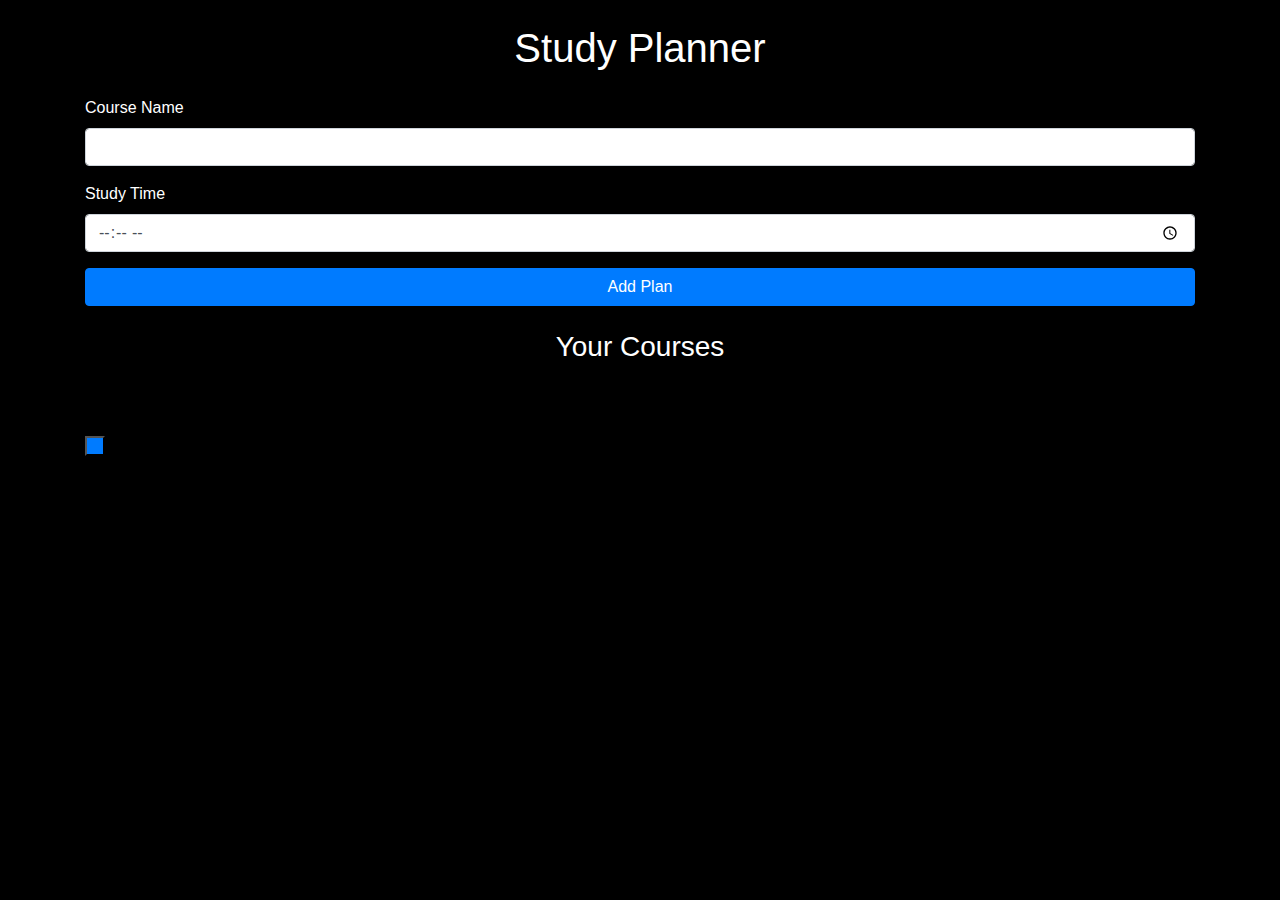
==== add.html @ 62e75945 "Added all the plans buttons and codes" ====
<!DOCTYPE html>
<html lang="en">
<head>
    <meta charset="UTF-8">
    <meta name="viewport" content="width=device-width, initial-scale=1.0">
    <title>Study Planner</title>
    <link href="https://stackpath.bootstrapcdn.com/bootstrap/4.5.2/css/bootstrap.min.css" rel="stylesheet">
    <link rel="stylesheet" href="all.min.css">
    <link rel="stylesheet" href="bootstrap.min.css">
    <style>
        body{
            background-image: url('assets/pic1.jpg');
            background-position: center;
            background-size: cover;
            background-repeat: no-repeat;
            color: white;
            background-color: black;
            background-attachment: fixed;
    }
    </style>
</head>
<body>

    <div class="container">
        <h1 class="text-center my-4">Study Planner</h1>
        <form id="course-form">
            <div class="form-group">
                <label for="course-name">Course Name</label>
                <input type="text" id="course-name" class="form-control" required>
            </div>
            <div class="form-group">
                <label for="study-time">Study Time</label>
                <input type="time" id="study-time" class="form-control" required>
            </div>
            <button type="submit" class="btn btn-primary btn-block mt-3">Add Plan</button>
        </form>
        <h3 class="text-center my-4">Your Courses</h3>
        <ul id="course-list" class="list-group"></ul>
        <button class="bg-primary p-2 text-centerms-5 ms-5 mt-5 mt-5" onclick="home()"><i class="fas fa-house text-light"></i></button>
    </div>

    <script src="script.js"></script>
    <script src="app.js.js"></script>
</body>
</html>
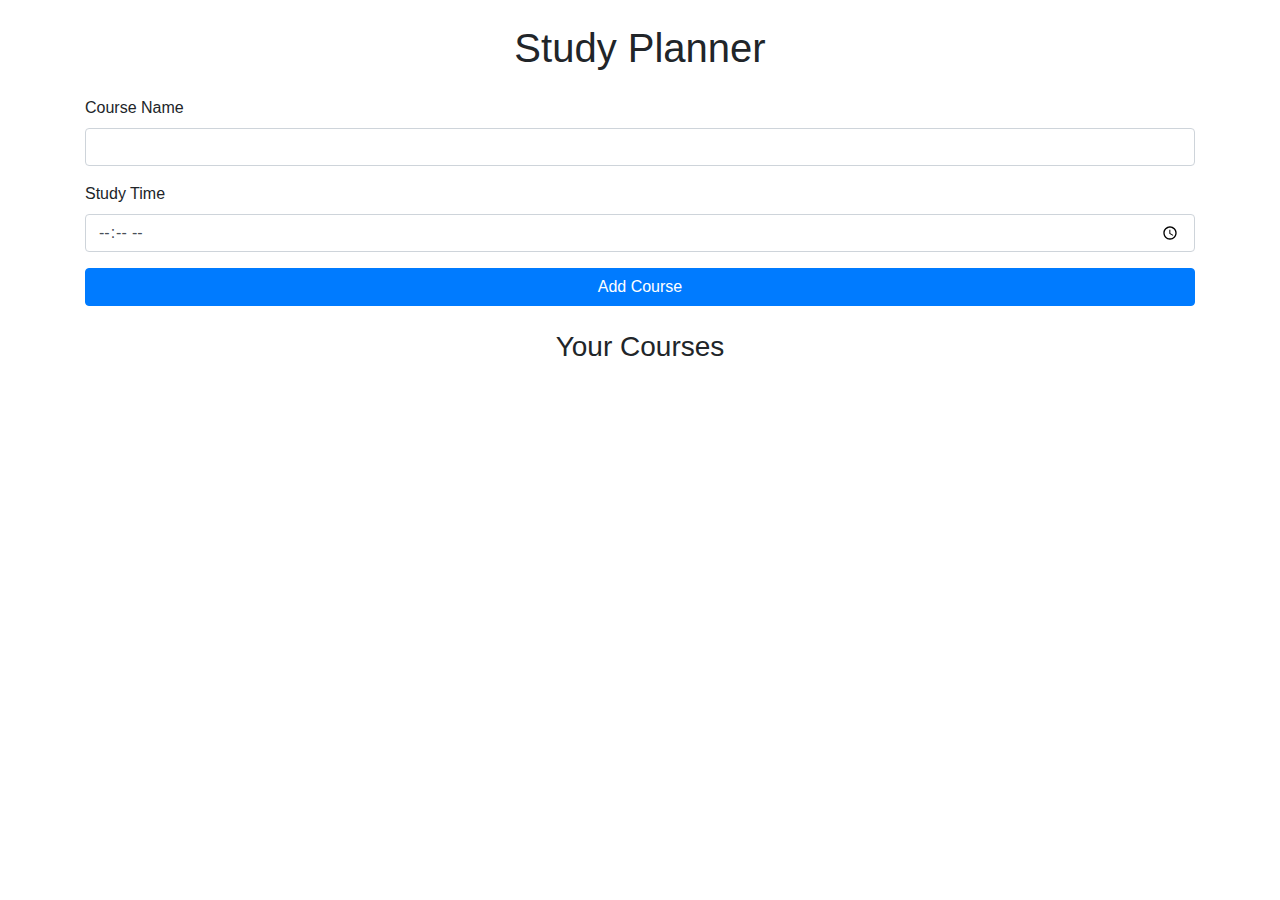
==== commit 2605fc81: "done first page" ====
--- a/add.html
+++ b/add.html
@@ -5,18 +5,8 @@
     <meta name="viewport" content="width=device-width, initial-scale=1.0">
     <title>Study Planner</title>
     <link href="https://stackpath.bootstrapcdn.com/bootstrap/4.5.2/css/bootstrap.min.css" rel="stylesheet">
-    <link rel="stylesheet" href="all.min.css">
-    <link rel="stylesheet" href="bootstrap.min.css">
     <style>
-        body{
-            background-image: url('assets/pic1.jpg');
-            background-position: center;
-            background-size: cover;
-            background-repeat: no-repeat;
-            color: white;
-            background-color: black;
-            background-attachment: fixed;
-    }
+        /* Add custom styles here */
     </style>
 </head>
 <body>
@@ -32,14 +22,12 @@
                 <label for="study-time">Study Time</label>
                 <input type="time" id="study-time" class="form-control" required>
             </div>
-            <button type="submit" class="btn btn-primary btn-block mt-3">Add Plan</button>
+            <button type="submit" class="btn btn-primary btn-block">Add Course</button>
         </form>
         <h3 class="text-center my-4">Your Courses</h3>
         <ul id="course-list" class="list-group"></ul>
-        <button class="bg-primary p-2 text-centerms-5 ms-5 mt-5 mt-5" onclick="home()"><i class="fas fa-house text-light"></i></button>
     </div>
 
     <script src="script.js"></script>
-    <script src="app.js.js"></script>
 </body>
 </html>
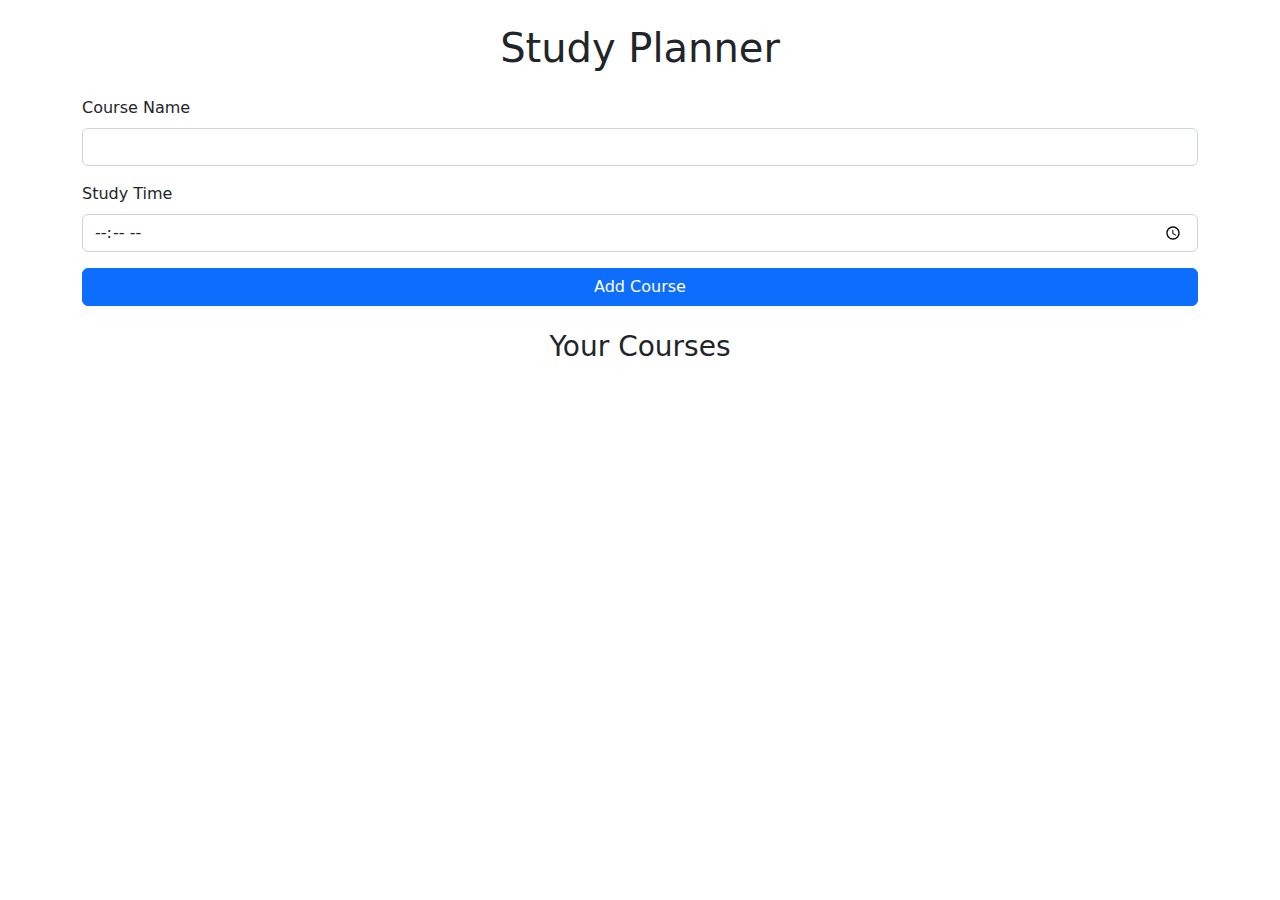
==== commit 39fd3a95: "added the manage page and tested it" ====
--- a/add.html
+++ b/add.html
@@ -5,9 +5,8 @@
     <meta name="viewport" content="width=device-width, initial-scale=1.0">
     <title>Study Planner</title>
     <link href="https://stackpath.bootstrapcdn.com/bootstrap/4.5.2/css/bootstrap.min.css" rel="stylesheet">
-    <style>
-        /* Add custom styles here */
-    </style>
+    <link rel="stylesheet" href="all.min.css">
+    <link rel="stylesheet" href="bootstrap.min.css">
 </head>
 <body>
 
@@ -28,6 +27,7 @@
         <ul id="course-list" class="list-group"></ul>
     </div>
 
-    <script src="script.js"></script>
+    <!-- <script src="script.js"></script> -->
+    <script src="app.js.js"></script>
 </body>
 </html>
--- a/all.min.css
+++ b/all.min.css
@@ -0,0 +1,6 @@
+/*!
+ * Font Awesome Free 6.2.1 by @fontawesome - https://fontawesome.com
+ * License - https://fontawesome.com/license/free (Icons: CC BY 4.0, Fonts: SIL OFL 1.1, Code: MIT License)
+ * Copyright 2022 Fonticons, Inc.
+ */
+.fa{font-family:var(--fa-style-family,"Font Awesome 6 Free");font-weight:var(--fa-style,900)}.fa,.fa-brands,.fa-classic,.fa-regular,.fa-sharp,.fa-solid,.fab,.far,.fas{-moz-osx-font-smoothing:grayscale;-webkit-font-smoothing:antialiased;display:var(--fa-display,inline-block);font-style:normal;font-variant:normal;line-height:1;text-rendering:auto}.fa-classic,.fa-regular,.fa-solid,.far,.fas{font-family:"Font Awesome 6 Free"}.fa-brands,.fab{font-family:"Font Awesome 6 Brands"}.fa-1x{font-size:1em}.fa-2x{font-size:2em}.fa-3x{font-size:3em}.fa-4x{font-size:4em}.fa-5x{font-size:5em}.fa-6x{font-size:6em}.fa-7x{font-size:7em}.fa-8x{font-size:8em}.fa-9x{font-size:9em}.fa-10x{font-size:10em}.fa-2xs{font-size:.625em;line-height:.1em;vertical-align:.225em}.fa-xs{font-size:.75em;line-height:.08333em;vertical-align:.125em}.fa-sm{font-size:.875em;line-height:.07143em;vertical-align:.05357em}.fa-lg{font-size:1.25em;line-height:.05em;vertical-align:-.075em}.fa-xl{font-size:1.5em;line-height:.04167em;vertical-align:-.125em}.fa-2xl{font-size:2em;line-height:.03125em;vertical-align:-.1875em}.fa-fw{text-align:center;width:1.25em}.fa-ul{list-style-type:none;margin-left:var(--fa-li-margin,2.5em);padding-left:0}.fa-ul>li{position:relative}.fa-li{left:calc(var(--fa-li-width, 2em)*-1);position:absolute;text-align:center;width:var(--fa-li-width,2em);line-height:inherit}.fa-border{border-radius:var(--fa-border-radius,.1em);border:var(--fa-border-width,.08em) var(--fa-border-style,solid) var(--fa-border-color,#eee);padding:var(--fa-border-padding,.2em .25em .15em)}.fa-pull-left{float:left;margin-right:var(--fa-pull-margin,.3em)}.fa-pull-right{float:right;margin-left:var(--fa-pull-margin,.3em)}.fa-beat{-webkit-animation-name:fa-beat;animation-name:fa-beat;-webkit-animation-delay:var(--fa-animation-delay,0s);animation-delay:var(--fa-animation-delay,0s);-webkit-animation-direction:var(--fa-animation-direction,normal);animation-direction:var(--fa-animation-direction,normal);-webkit-animation-duration:var(--fa-animation-duration,1s);animation-duration:var(--fa-animation-duration,1s);-webkit-animation-iteration-count:var(--fa-animation-iteration-count,infinite);animation-iteration-count:var(--fa-animation-iteration-count,infinite);-webkit-animation-timing-function:var(--fa-animation-timing,ease-in-out);animation-timing-function:var(--fa-animation-timing,ease-in-out)}.fa-bounce{-webkit-animation-name:fa-bounce;animation-name:fa-bounce;-webkit-animation-delay:var(--fa-animation-delay,0s);animation-delay:var(--fa-animation-delay,0s);-webkit-animation-direction:var(--fa-animation-direction,normal);animation-direction:var(--fa-animation-direction,normal);-webkit-animation-duration:var(--fa-animation-duration,1s);animation-duration:var(--fa-animation-duration,1s);-webkit-animation-iteration-count:var(--fa-animation-iteration-count,infinite);animation-iteration-count:var(--fa-animation-iteration-count,infinite);-webkit-animation-timing-function:var(--fa-animation-timing,cubic-bezier(.28,.84,.42,1));animation-timing-function:var(--fa-animation-timing,cubic-bezier(.28,.84,.42,1))}.fa-fade{-webkit-animation-name:fa-fade;animation-name:fa-fade;-webkit-animation-iteration-count:var(--fa-animation-iteration-count,infinite);animation-iteration-count:var(--fa-animation-iteration-count,infinite);-webkit-animation-timing-function:var(--fa-animation-timing,cubic-bezier(.4,0,.6,1));animation-timing-function:var(--fa-animation-timing,cubic-bezier(.4,0,.6,1))}.fa-beat-fade,.fa-fade{-webkit-animation-delay:var(--fa-animation-delay,0s);animation-delay:var(--fa-animation-delay,0s);-webkit-animation-direction:var(--fa-animation-direction,normal);animation-direction:var(--fa-animation-direction,normal);-webkit-animation-duration:var(--fa-animation-duration,1s);animation-duration:var(--fa-animation-duration,1s)}.fa-beat-fade{-webkit-animation-name:fa-beat-fade;animation-name:fa-beat-fade;-webkit-animation-iteration-count:var(--fa-animation-iteration-count,infinite);animation-iteration-count:var(--fa-animation-iteration-count,infinite);-webkit-animation-timing-function:var(--fa-animation-timing,cubic-bezier(.4,0,.6,1));animation-timing-function:var(--fa-animation-timing,cubic-bezier(.4,0,.6,1))}.fa-flip{-webkit-animation-name:fa-flip;animation-name:fa-flip;-webkit-animation-delay:var(--fa-animation-delay,0s);animation-delay:var(--fa-animation-delay,0s);-webkit-animation-direction:var(--fa-animation-direction,normal);animation-direction:var(--fa-animation-direction,normal);-webkit-animation-duration:var(--fa-animation-duration,1s);animation-duration:var(--fa-animation-duration,1s);-webkit-animation-iteration-count:var(--fa-animation-iteration-count,infinite);animation-iteration-count:var(--fa-animation-iteration-count,infinite);-webkit-animation-timing-function:var(--fa-animation-timing,ease-in-out);animation-timing-function:var(--fa-animation-timing,ease-in-out)}.fa-shake{-webkit-animation-name:fa-shake;animation-name:fa-shake;-webkit-animation-duration:var(--fa-animation-duration,1s);animation-duration:var(--fa-animation-duration,1s);-webkit-animation-iteration-count:var(--fa-animation-iteration-count,infinite);animation-iteration-count:var(--fa-animation-iteration-count,infinite);-webkit-animation-timing-function:var(--fa-animation-timing,linear);animation-timing-function:var(--fa-animation-timing,linear)}.fa-shake,.fa-spin{-webkit-animation-delay:var(--fa-animation-delay,0s);animation-delay:var(--fa-animation-delay,0s);-webkit-animation-direction:var(--fa-animation-direction,normal);animation-direction:var(--fa-animation-direction,normal)}.fa-spin{-webkit-animation-name:fa-spin;animation-name:fa-spin;-webkit-animation-duration:var(--fa-animation-duration,2s);animation-duration:var(--fa-animation-duration,2s);-webkit-animation-iteration-count:var(--fa-animation-iteration-count,infinite);animation-iteration-count:var(--fa-animation-iteration-count,infinite);-webkit-animation-timing-function:var(--fa-animation-timing,linear);animation-timing-function:var(--fa-animation-timing,linear)}.fa-spin-reverse{--fa-animation-direction:reverse}.fa-pulse,.fa-spin-pulse{-webkit-animation-name:fa-spin;animation-name:fa-spin;-webkit-animation-direction:var(--fa-animation-direction,normal);animation-direction:var(--fa-animation-direction,normal);-webkit-animation-duration:var(--fa-animation-duration,1s);animation-duration:var(--fa-animation-duration,1s);-webkit-animation-iteration-count:var(--fa-animation-iteration-count,infinite);animation-iteration-count:var(--fa-animation-iteration-count,infinite);-webkit-animation-timing-function:var(--fa-animation-timing,steps(8));animation-timing-function:var(--fa-animation-timing,steps(8))}@media (prefers-reduced-motion:reduce){.fa-beat,.fa-beat-fade,.fa-bounce,.fa-fade,.fa-flip,.fa-pulse,.fa-shake,.fa-spin,.fa-spin-pulse{-webkit-animation-delay:-1ms;animation-delay:-1ms;-webkit-animation-duration:1ms;animation-duration:1ms;-webkit-animation-iteration-count:1;animation-iteration-count:1;transition-delay:0s;transition-duration:0s}}@-webkit-keyframes fa-beat{0%,90%{-webkit-transform:scale(1);transform:scale(1)}45%{-webkit-transform:scale(var(--fa-beat-scale,1.25));transform:scale(var(--fa-beat-scale,1.25))}}@keyframes fa-beat{0%,90%{-webkit-transform:scale(1);transform:scale(1)}45%{-webkit-transform:scale(var(--fa-beat-scale,1.25));transform:scale(var(--fa-beat-scale,1.25))}}@-webkit-keyframes fa-bounce{0%{-webkit-transform:scale(1) translateY(0);transform:scale(1) translateY(0)}10%{-webkit-transform:scale(var(--fa-bounce-start-scale-x,1.1),var(--fa-bounce-start-scale-y,.9)) translateY(0);transform:scale(var(--fa-bounce-start-scale-x,1.1),var(--fa-bounce-start-scale-y,.9)) translateY(0)}30%{-webkit-transform:scale(var(--fa-bounce-jump-scale-x,.9),var(--fa-bounce-jump-scale-y,1.1)) translateY(var(--fa-bounce-height,-.5em));transform:scale(var(--fa-bounce-jump-scale-x,.9),var(--fa-bounce-jump-scale-y,1.1)) translateY(var(--fa-bounce-height,-.5em))}50%{-webkit-transform:scale(var(--fa-bounce-land-scale-x,1.05),var(--fa-bounce-land-scale-y,.95)) translateY(0);transform:scale(var(--fa-bounce-land-scale-x,1.05),var(--fa-bounce-land-scale-y,.95)) translateY(0)}57%{-webkit-transform:scale(1) translateY(var(--fa-bounce-rebound,-.125em));transform:scale(1) translateY(var(--fa-bounce-rebound,-.125em))}64%{-webkit-transform:scale(1) translateY(0);transform:scale(1) translateY(0)}to{-webkit-transform:scale(1) translateY(0);transform:scale(1) translateY(0)}}@keyframes fa-bounce{0%{-webkit-transform:scale(1) translateY(0);transform:scale(1) translateY(0)}10%{-webkit-transform:scale(var(--fa-bounce-start-scale-x,1.1),var(--fa-bounce-start-scale-y,.9)) translateY(0);transform:scale(var(--fa-bounce-start-scale-x,1.1),var(--fa-bounce-start-scale-y,.9)) translateY(0)}30%{-webkit-transform:scale(var(--fa-bounce-jump-scale-x,.9),var(--fa-bounce-jump-scale-y,1.1)) translateY(var(--fa-bounce-height,-.5em));transform:scale(var(--fa-bounce-jump-scale-x,.9),var(--fa-bounce-jump-scale-y,1.1)) translateY(var(--fa-bounce-height,-.5em))}50%{-webkit-transform:scale(var(--fa-bounce-land-scale-x,1.05),var(--fa-bounce-land-scale-y,.95)) translateY(0);transform:scale(var(--fa-bounce-land-scale-x,1.05),var(--fa-bounce-land-scale-y,.95)) translateY(0)}57%{-webkit-transform:scale(1) translateY(var(--fa-bounce-rebound,-.125em));transform:scale(1) translateY(var(--fa-bounce-rebound,-.125em))}64%{-webkit-transform:scale(1) translateY(0);transform:scale(1) translateY(0)}to{-webkit-transform:scale(1) translateY(0);transform:scale(1) translateY(0)}}@-webkit-keyframes fa-fade{50%{opacity:var(--fa-fade-opacity,.4)}}@keyframes fa-fade{50%{opacity:var(--fa-fade-opacity,.4)}}@-webkit-keyframes fa-beat-fade{0%,to{opacity:var(--fa-beat-fade-opacity,.4);-webkit-transform:scale(1);transform:scale(1)}50%{opacity:1;-webkit-transform:scale(var(--fa-beat-fade-scale,1.125));transform:scale(var(--fa-beat-fade-scale,1.125))}}@keyframes fa-beat-fade{0%,to{opacity:var(--fa-beat-fade-opacity,.4);-webkit-transform:scale(1);transform:scale(1)}50%{opacity:1;-webkit-transform:scale(var(--fa-beat-fade-scale,1.125));transform:scale(var(--fa-beat-fade-scale,1.125))}}@-webkit-keyframes fa-flip{50%{-webkit-transform:rotate3d(var(--fa-flip-x,0),var(--fa-flip-y,1),var(--fa-flip-z,0),var(--fa-flip-angle,-180deg));transform:rotate3d(var(--fa-flip-x,0),var(--fa-flip-y,1),var(--fa-flip-z,0),var(--fa-flip-angle,-180deg))}}@keyframes fa-flip{50%{-webkit-transform:rotate3d(var(--fa-flip-x,0),var(--fa-flip-y,1),var(--fa-flip-z,0),var(--fa-flip-angle,-180deg));transform:rotate3d(var(--fa-flip-x,0),var(--fa-flip-y,1),var(--fa-flip-z,0),var(--fa-flip-angle,-180deg))}}@-webkit-keyframes fa-shake{0%{-webkit-transform:rotate(-15deg);transform:rotate(-15deg)}4%{-webkit-transform:rotate(15deg);transform:rotate(15deg)}8%,24%{-webkit-transform:rotate(-18deg);transform:rotate(-18deg)}12%,28%{-webkit-transform:rotate(18deg);transform:rotate(18deg)}16%{-webkit-transform:rotate(-22deg);transform:rotate(-22deg)}20%{-webkit-transform:rotate(22deg);transform:rotate(22deg)}32%{-webkit-transform:rotate(-12deg);transform:rotate(-12deg)}36%{-webkit-transform:rotate(12deg);transform:rotate(12deg)}40%,to{-webkit-transform:rotate(0deg);transform:rotate(0deg)}}@keyframes fa-shake{0%{-webkit-transform:rotate(-15deg);transform:rotate(-15deg)}4%{-webkit-transform:rotate(15deg);transform:rotate(15deg)}8%,24%{-webkit-transform:rotate(-18deg);transform:rotate(-18deg)}12%,28%{-webkit-transform:rotate(18deg);transform:rotate(18deg)}16%{-webkit-transform:rotate(-22deg);transform:rotate(-22deg)}20%{-webkit-transform:rotate(22deg);transform:rotate(22deg)}32%{-webkit-transform:rotate(-12deg);transform:rotate(-12deg)}36%{-webkit-transform:rotate(12deg);transform:rotate(12deg)}40%,to{-webkit-transform:rotate(0deg);transform:rotate(0deg)}}@-webkit-keyframes fa-spin{0%{-webkit-transform:rotate(0deg);transform:rotate(0deg)}to{-webkit-transform:rotate(1turn);transform:rotate(1turn)}}@keyframes fa-spin{0%{-webkit-transform:rotate(0deg);transform:rotate(0deg)}to{-webkit-transform:rotate(1turn);transform:rotate(1turn)}}.fa-rotate-90{-webkit-transform:rotate(90deg);transform:rotate(90deg)}.fa-rotate-180{-webkit-transform:rotate(180deg);transform:rotate(180deg)}.fa-rotate-270{-webkit-transform:rotate(270deg);transform:rotate(270deg)}.fa-flip-horizontal{-webkit-transform:scaleX(-1);transform:scaleX(-1)}.fa-flip-vertical{-webkit-transform:scaleY(-1);transform:scaleY(-1)}.fa-flip-both,.fa-flip-horizontal.fa-flip-vertical{-webkit-transform:scale(-1);transform:scale(-1)}.fa-rotate-by{-webkit-transform:rotate(var(--fa-rotate-angle,none));transform:rotate(var(--fa-rotate-angle,none))}.fa-stack{display:inline-block;height:2em;line-height:2em;position:relative;vertical-align:middle;width:2.5em}.fa-stack-1x,.fa-stack-2x{left:0;position:absolute;text-align:center;width:100%;z-index:var(--fa-stack-z-index,auto)}.fa-stack-1x{line-height:inherit}.fa-stack-2x{font-size:2em}.fa-inverse{color:var(--fa-inverse,#fff)}.fa-0:before{content:"\30"}.fa-1:before{content:"\31"}.fa-2:before{content:"\32"}.fa-3:before{content:"\33"}.fa-4:before{content:"\34"}.fa-5:before{content:"\35"}.fa-6:before{content:"\36"}.fa-7:before{content:"\37"}.fa-8:before{content:"\38"}.fa-9:before{content:"\39"}.fa-fill-drip:before{content:"\f576"}.fa-arrows-to-circle:before{content:"\e4bd"}.fa-chevron-circle-right:before,.fa-circle-chevron-right:before{content:"\f138"}.fa-at:before{content:"\40"}.fa-trash-alt:before,.fa-trash-can:before{content:"\f2ed"}.fa-text-height:before{content:"\f034"}.fa-user-times:before,.fa-user-xmark:before{content:"\f235"}.fa-stethoscope:before{content:"\f0f1"}.fa-comment-alt:before,.fa-message:before{content:"\f27a"}.fa-info:before{content:"\f129"}.fa-compress-alt:before,.fa-down-left-and-up-right-to-center:before{content:"\f422"}.fa-explosion:before{content:"\e4e9"}.fa-file-alt:before,.fa-file-lines:before,.fa-file-text:before{content:"\f15c"}.fa-wave-square:before{content:"\f83e"}.fa-ring:before{content:"\f70b"}.fa-building-un:before{content:"\e4d9"}.fa-dice-three:before{content:"\f527"}.fa-calendar-alt:before,.fa-calendar-days:before{content:"\f073"}.fa-anchor-circle-check:before{content:"\e4aa"}.fa-building-circle-arrow-right:before{content:"\e4d1"}.fa-volleyball-ball:before,.fa-volleyball:before{content:"\f45f"}.fa-arrows-up-to-line:before{content:"\e4c2"}.fa-sort-desc:before,.fa-sort-down:before{content:"\f0dd"}.fa-circle-minus:before,.fa-minus-circle:before{content:"\f056"}.fa-door-open:before{content:"\f52b"}.fa-right-from-bracket:before,.fa-sign-out-alt:before{content:"\f2f5"}.fa-atom:before{content:"\f5d2"}.fa-soap:before{content:"\e06e"}.fa-heart-music-camera-bolt:before,.fa-icons:before{content:"\f86d"}.fa-microphone-alt-slash:before,.fa-microphone-lines-slash:before{content:"\f539"}.fa-bridge-circle-check:before{content:"\e4c9"}.fa-pump-medical:before{content:"\e06a"}.fa-fingerprint:before{content:"\f577"}.fa-hand-point-right:before{content:"\f0a4"}.fa-magnifying-glass-location:before,.fa-search-location:before{content:"\f689"}.fa-forward-step:before,.fa-step-forward:before{content:"\f051"}.fa-face-smile-beam:before,.fa-smile-beam:before{content:"\f5b8"}.fa-flag-checkered:before{content:"\f11e"}.fa-football-ball:before,.fa-football:before{content:"\f44e"}.fa-school-circle-exclamation:before{content:"\e56c"}.fa-crop:before{content:"\f125"}.fa-angle-double-down:before,.fa-angles-down:before{content:"\f103"}.fa-users-rectangle:before{content:"\e594"}.fa-people-roof:before{content:"\e537"}.fa-people-line:before{content:"\e534"}.fa-beer-mug-empty:before,.fa-beer:before{content:"\f0fc"}.fa-diagram-predecessor:before{content:"\e477"}.fa-arrow-up-long:before,.fa-long-arrow-up:before{content:"\f176"}.fa-burn:before,.fa-fire-flame-simple:before{content:"\f46a"}.fa-male:before,.fa-person:before{content:"\f183"}.fa-laptop:before{content:"\f109"}.fa-file-csv:before{content:"\f6dd"}.fa-menorah:before{content:"\f676"}.fa-truck-plane:before{content:"\e58f"}.fa-record-vinyl:before{content:"\f8d9"}.fa-face-grin-stars:before,.fa-grin-stars:before{content:"\f587"}.fa-bong:before{content:"\f55c"}.fa-pastafarianism:before,.fa-spaghetti-monster-flying:before{content:"\f67b"}.fa-arrow-down-up-across-line:before{content:"\e4af"}.fa-spoon:before,.fa-utensil-spoon:before{content:"\f2e5"}.fa-jar-wheat:before{content:"\e517"}.fa-envelopes-bulk:before,.fa-mail-bulk:before{content:"\f674"}.fa-file-circle-exclamation:before{content:"\e4eb"}.fa-circle-h:before,.fa-hospital-symbol:before{content:"\f47e"}.fa-pager:before{content:"\f815"}.fa-address-book:before,.fa-contact-book:before{content:"\f2b9"}.fa-strikethrough:before{content:"\f0cc"}.fa-k:before{content:"\4b"}.fa-landmark-flag:before{content:"\e51c"}.fa-pencil-alt:before,.fa-pencil:before{content:"\f303"}.fa-backward:before{content:"\f04a"}.fa-caret-right:before{content:"\f0da"}.fa-comments:before{content:"\f086"}.fa-file-clipboard:before,.fa-paste:before{content:"\f0ea"}.fa-code-pull-request:before{content:"\e13c"}.fa-clipboard-list:before{content:"\f46d"}.fa-truck-loading:before,.fa-truck-ramp-box:before{content:"\f4de"}.fa-user-check:before{content:"\f4fc"}.fa-vial-virus:before{content:"\e597"}.fa-sheet-plastic:before{content:"\e571"}.fa-blog:before{content:"\f781"}.fa-user-ninja:before{content:"\f504"}.fa-person-arrow-up-from-line:before{content:"\e539"}.fa-scroll-torah:before,.fa-torah:before{content:"\f6a0"}.fa-broom-ball:before,.fa-quidditch-broom-ball:before,.fa-quidditch:before{content:"\f458"}.fa-toggle-off:before{content:"\f204"}.fa-archive:before,.fa-box-archive:before{content:"\f187"}.fa-person-drowning:before{content:"\e545"}.fa-arrow-down-9-1:before,.fa-sort-numeric-desc:before,.fa-sort-numeric-down-alt:before{content:"\f886"}.fa-face-grin-tongue-squint:before,.fa-grin-tongue-squint:before{content:"\f58a"}.fa-spray-can:before{content:"\f5bd"}.fa-truck-monster:before{content:"\f63b"}.fa-w:before{content:"\57"}.fa-earth-africa:before,.fa-globe-africa:before{content:"\f57c"}.fa-rainbow:before{content:"\f75b"}.fa-circle-notch:before{content:"\f1ce"}.fa-tablet-alt:before,.fa-tablet-screen-button:before{content:"\f3fa"}.fa-paw:before{content:"\f1b0"}.fa-cloud:before{content:"\f0c2"}.fa-trowel-bricks:before{content:"\e58a"}.fa-face-flushed:before,.fa-flushed:before{content:"\f579"}.fa-hospital-user:before{content:"\f80d"}.fa-tent-arrow-left-right:before{content:"\e57f"}.fa-gavel:before,.fa-legal:before{content:"\f0e3"}.fa-binoculars:before{content:"\f1e5"}.fa-microphone-slash:before{content:"\f131"}.fa-box-tissue:before{content:"\e05b"}.fa-motorcycle:before{content:"\f21c"}.fa-bell-concierge:before,.fa-concierge-bell:before{content:"\f562"}.fa-pen-ruler:before,.fa-pencil-ruler:before{content:"\f5ae"}.fa-people-arrows-left-right:before,.fa-people-arrows:before{content:"\e068"}.fa-mars-and-venus-burst:before{content:"\e523"}.fa-caret-square-right:before,.fa-square-caret-right:before{content:"\f152"}.fa-cut:before,.fa-scissors:before{content:"\f0c4"}.fa-sun-plant-wilt:before{content:"\e57a"}.fa-toilets-portable:before{content:"\e584"}.fa-hockey-puck:before{content:"\f453"}.fa-table:before{content:"\f0ce"}.fa-magnifying-glass-arrow-right:before{content:"\e521"}.fa-digital-tachograph:before,.fa-tachograph-digital:before{content:"\f566"}.fa-users-slash:before{content:"\e073"}.fa-clover:before{content:"\e139"}.fa-mail-reply:before,.fa-reply:before{content:"\f3e5"}.fa-star-and-crescent:before{content:"\f699"}.fa-house-fire:before{content:"\e50c"}.fa-minus-square:before,.fa-square-minus:before{content:"\f146"}.fa-helicopter:before{content:"\f533"}.fa-compass:before{content:"\f14e"}.fa-caret-square-down:before,.fa-square-caret-down:before{content:"\f150"}.fa-file-circle-question:before{content:"\e4ef"}.fa-laptop-code:before{content:"\f5fc"}.fa-swatchbook:before{content:"\f5c3"}.fa-prescription-bottle:before{content:"\f485"}.fa-bars:before,.fa-navicon:before{content:"\f0c9"}.fa-people-group:before{content:"\e533"}.fa-hourglass-3:before,.fa-hourglass-end:before{content:"\f253"}.fa-heart-broken:before,.fa-heart-crack:before{content:"\f7a9"}.fa-external-link-square-alt:before,.fa-square-up-right:before{content:"\f360"}.fa-face-kiss-beam:before,.fa-kiss-beam:before{content:"\f597"}.fa-film:before{content:"\f008"}.fa-ruler-horizontal:before{content:"\f547"}.fa-people-robbery:before{content:"\e536"}.fa-lightbulb:before{content:"\f0eb"}.fa-caret-left:before{content:"\f0d9"}.fa-circle-exclamation:before,.fa-exclamation-circle:before{content:"\f06a"}.fa-school-circle-xmark:before{content:"\e56d"}.fa-arrow-right-from-bracket:before,.fa-sign-out:before{content:"\f08b"}.fa-chevron-circle-down:before,.fa-circle-chevron-down:before{content:"\f13a"}.fa-unlock-alt:before,.fa-unlock-keyhole:before{content:"\f13e"}.fa-cloud-showers-heavy:before{content:"\f740"}.fa-headphones-alt:before,.fa-headphones-simple:before{content:"\f58f"}.fa-sitemap:before{content:"\f0e8"}.fa-circle-dollar-to-slot:before,.fa-donate:before{content:"\f4b9"}.fa-memory:before{content:"\f538"}.fa-road-spikes:before{content:"\e568"}.fa-fire-burner:before{content:"\e4f1"}.fa-flag:before{content:"\f024"}.fa-hanukiah:before{content:"\f6e6"}.fa-feather:before{content:"\f52d"}.fa-volume-down:before,.fa-volume-low:before{content:"\f027"}.fa-comment-slash:before{content:"\f4b3"}.fa-cloud-sun-rain:before{content:"\f743"}.fa-compress:before{content:"\f066"}.fa-wheat-alt:before,.fa-wheat-awn:before{content:"\e2cd"}.fa-ankh:before{content:"\f644"}.fa-hands-holding-child:before{content:"\e4fa"}.fa-asterisk:before{content:"\2a"}.fa-check-square:before,.fa-square-check:before{content:"\f14a"}.fa-peseta-sign:before{content:"\e221"}.fa-header:before,.fa-heading:before{content:"\f1dc"}.fa-ghost:before{content:"\f6e2"}.fa-list-squares:before,.fa-list:before{content:"\f03a"}.fa-phone-square-alt:before,.fa-square-phone-flip:before{content:"\f87b"}.fa-cart-plus:before{content:"\f217"}.fa-gamepad:before{content:"\f11b"}.fa-circle-dot:before,.fa-dot-circle:before{content:"\f192"}.fa-dizzy:before,.fa-face-dizzy:before{content:"\f567"}.fa-egg:before{content:"\f7fb"}.fa-house-medical-circle-xmark:before{content:"\e513"}.fa-campground:before{content:"\f6bb"}.fa-folder-plus:before{content:"\f65e"}.fa-futbol-ball:before,.fa-futbol:before,.fa-soccer-ball:before{content:"\f1e3"}.fa-paint-brush:before,.fa-paintbrush:before{content:"\f1fc"}.fa-lock:before{content:"\f023"}.fa-gas-pump:before{content:"\f52f"}.fa-hot-tub-person:before,.fa-hot-tub:before{content:"\f593"}.fa-map-location:before,.fa-map-marked:before{content:"\f59f"}.fa-house-flood-water:before{content:"\e50e"}.fa-tree:before{content:"\f1bb"}.fa-bridge-lock:before{content:"\e4cc"}.fa-sack-dollar:before{content:"\f81d"}.fa-edit:before,.fa-pen-to-square:before{content:"\f044"}.fa-car-side:before{content:"\f5e4"}.fa-share-alt:before,.fa-share-nodes:before{content:"\f1e0"}.fa-heart-circle-minus:before{content:"\e4ff"}.fa-hourglass-2:before,.fa-hourglass-half:before{content:"\f252"}.fa-microscope:before{content:"\f610"}.fa-sink:before{content:"\e06d"}.fa-bag-shopping:before,.fa-shopping-bag:before{content:"\f290"}.fa-arrow-down-z-a:before,.fa-sort-alpha-desc:before,.fa-sort-alpha-down-alt:before{content:"\f881"}.fa-mitten:before{content:"\f7b5"}.fa-person-rays:before{content:"\e54d"}.fa-users:before{content:"\f0c0"}.fa-eye-slash:before{content:"\f070"}.fa-flask-vial:before{content:"\e4f3"}.fa-hand-paper:before,.fa-hand:before{content:"\f256"}.fa-om:before{content:"\f679"}.fa-worm:before{content:"\e599"}.fa-house-circle-xmark:before{content:"\e50b"}.fa-plug:before{content:"\f1e6"}.fa-chevron-up:before{content:"\f077"}.fa-hand-spock:before{content:"\f259"}.fa-stopwatch:before{content:"\f2f2"}.fa-face-kiss:before,.fa-kiss:before{content:"\f596"}.fa-bridge-circle-xmark:before{content:"\e4cb"}.fa-face-grin-tongue:before,.fa-grin-tongue:before{content:"\f589"}.fa-chess-bishop:before{content:"\f43a"}.fa-face-grin-wink:before,.fa-grin-wink:before{content:"\f58c"}.fa-deaf:before,.fa-deafness:before,.fa-ear-deaf:before,.fa-hard-of-hearing:before{content:"\f2a4"}.fa-road-circle-check:before{content:"\e564"}.fa-dice-five:before{content:"\f523"}.fa-rss-square:before,.fa-square-rss:before{content:"\f143"}.fa-land-mine-on:before{content:"\e51b"}.fa-i-cursor:before{content:"\f246"}.fa-stamp:before{content:"\f5bf"}.fa-stairs:before{content:"\e289"}.fa-i:before{content:"\49"}.fa-hryvnia-sign:before,.fa-hryvnia:before{content:"\f6f2"}.fa-pills:before{content:"\f484"}.fa-face-grin-wide:before,.fa-grin-alt:before{content:"\f581"}.fa-tooth:before{content:"\f5c9"}.fa-v:before{content:"\56"}.fa-bangladeshi-taka-sign:before{content:"\e2e6"}.fa-bicycle:before{content:"\f206"}.fa-rod-asclepius:before,.fa-rod-snake:before,.fa-staff-aesculapius:before,.fa-staff-snake:before{content:"\e579"}.fa-head-side-cough-slash:before{content:"\e062"}.fa-ambulance:before,.fa-truck-medical:before{content:"\f0f9"}.fa-wheat-awn-circle-exclamation:before{content:"\e598"}.fa-snowman:before{content:"\f7d0"}.fa-mortar-pestle:before{content:"\f5a7"}.fa-road-barrier:before{content:"\e562"}.fa-school:before{content:"\f549"}.fa-igloo:before{content:"\f7ae"}.fa-joint:before{content:"\f595"}.fa-angle-right:before{content:"\f105"}.fa-horse:before{content:"\f6f0"}.fa-q:before{content:"\51"}.fa-g:before{content:"\47"}.fa-notes-medical:before{content:"\f481"}.fa-temperature-2:before,.fa-temperature-half:before,.fa-thermometer-2:before,.fa-thermometer-half:before{content:"\f2c9"}.fa-dong-sign:before{content:"\e169"}.fa-capsules:before{content:"\f46b"}.fa-poo-bolt:before,.fa-poo-storm:before{content:"\f75a"}.fa-face-frown-open:before,.fa-frown-open:before{content:"\f57a"}.fa-hand-point-up:before{content:"\f0a6"}.fa-money-bill:before{content:"\f0d6"}.fa-bookmark:before{content:"\f02e"}.fa-align-justify:before{content:"\f039"}.fa-umbrella-beach:before{content:"\f5ca"}.fa-helmet-un:before{content:"\e503"}.fa-bullseye:before{content:"\f140"}.fa-bacon:before{content:"\f7e5"}.fa-hand-point-down:before{content:"\f0a7"}.fa-arrow-up-from-bracket:before{content:"\e09a"}.fa-folder-blank:before,.fa-folder:before{content:"\f07b"}.fa-file-medical-alt:before,.fa-file-waveform:before{content:"\f478"}.fa-radiation:before{content:"\f7b9"}.fa-chart-simple:before{content:"\e473"}.fa-mars-stroke:before{content:"\f229"}.fa-vial:before{content:"\f492"}.fa-dashboard:before,.fa-gauge-med:before,.fa-gauge:before,.fa-tachometer-alt-average:before{content:"\f624"}.fa-magic-wand-sparkles:before,.fa-wand-magic-sparkles:before{content:"\e2ca"}.fa-e:before{content:"\45"}.fa-pen-alt:before,.fa-pen-clip:before{content:"\f305"}.fa-bridge-circle-exclamation:before{content:"\e4ca"}.fa-user:before{content:"\f007"}.fa-school-circle-check:before{content:"\e56b"}.fa-dumpster:before{content:"\f793"}.fa-shuttle-van:before,.fa-van-shuttle:before{content:"\f5b6"}.fa-building-user:before{content:"\e4da"}.fa-caret-square-left:before,.fa-square-caret-left:before{content:"\f191"}.fa-highlighter:before{content:"\f591"}.fa-key:before{content:"\f084"}.fa-bullhorn:before{content:"\f0a1"}.fa-globe:before{content:"\f0ac"}.fa-synagogue:before{content:"\f69b"}.fa-person-half-dress:before{content:"\e548"}.fa-road-bridge:before{content:"\e563"}.fa-location-arrow:before{content:"\f124"}.fa-c:before{content:"\43"}.fa-tablet-button:before{content:"\f10a"}.fa-building-lock:before{content:"\e4d6"}.fa-pizza-slice:before{content:"\f818"}.fa-money-bill-wave:before{content:"\f53a"}.fa-area-chart:before,.fa-chart-area:before{content:"\f1fe"}.fa-house-flag:before{content:"\e50d"}.fa-person-circle-minus:before{content:"\e540"}.fa-ban:before,.fa-cancel:before{content:"\f05e"}.fa-camera-rotate:before{content:"\e0d8"}.fa-air-freshener:before,.fa-spray-can-sparkles:before{content:"\f5d0"}.fa-star:before{content:"\f005"}.fa-repeat:before{content:"\f363"}.fa-cross:before{content:"\f654"}.fa-box:before{content:"\f466"}.fa-venus-mars:before{content:"\f228"}.fa-arrow-pointer:before,.fa-mouse-pointer:before{content:"\f245"}.fa-expand-arrows-alt:before,.fa-maximize:before{content:"\f31e"}.fa-charging-station:before{content:"\f5e7"}.fa-shapes:before,.fa-triangle-circle-square:before{content:"\f61f"}.fa-random:before,.fa-shuffle:before{content:"\f074"}.fa-person-running:before,.fa-running:before{content:"\f70c"}.fa-mobile-retro:before{content:"\e527"}.fa-grip-lines-vertical:before{content:"\f7a5"}.fa-spider:before{content:"\f717"}.fa-hands-bound:before{content:"\e4f9"}.fa-file-invoice-dollar:before{content:"\f571"}.fa-plane-circle-exclamation:before{content:"\e556"}.fa-x-ray:before{content:"\f497"}.fa-spell-check:before{content:"\f891"}.fa-slash:before{content:"\f715"}.fa-computer-mouse:before,.fa-mouse:before{content:"\f8cc"}.fa-arrow-right-to-bracket:before,.fa-sign-in:before{content:"\f090"}.fa-shop-slash:before,.fa-store-alt-slash:before{content:"\e070"}.fa-server:before{content:"\f233"}.fa-virus-covid-slash:before{content:"\e4a9"}.fa-shop-lock:before{content:"\e4a5"}.fa-hourglass-1:before,.fa-hourglass-start:before{content:"\f251"}.fa-blender-phone:before{content:"\f6b6"}.fa-building-wheat:before{content:"\e4db"}.fa-person-breastfeeding:before{content:"\e53a"}.fa-right-to-bracket:before,.fa-sign-in-alt:before{content:"\f2f6"}.fa-venus:before{content:"\f221"}.fa-passport:before{content:"\f5ab"}.fa-heart-pulse:before,.fa-heartbeat:before{content:"\f21e"}.fa-people-carry-box:before,.fa-people-carry:before{content:"\f4ce"}.fa-temperature-high:before{content:"\f769"}.fa-microchip:before{content:"\f2db"}.fa-crown:before{content:"\f521"}.fa-weight-hanging:before{content:"\f5cd"}.fa-xmarks-lines:before{content:"\e59a"}.fa-file-prescription:before{content:"\f572"}.fa-weight-scale:before,.fa-weight:before{content:"\f496"}.fa-user-friends:before,.fa-user-group:before{content:"\f500"}.fa-arrow-up-a-z:before,.fa-sort-alpha-up:before{content:"\f15e"}.fa-chess-knight:before{content:"\f441"}.fa-face-laugh-squint:before,.fa-laugh-squint:before{content:"\f59b"}.fa-wheelchair:before{content:"\f193"}.fa-arrow-circle-up:before,.fa-circle-arrow-up:before{content:"\f0aa"}.fa-toggle-on:before{content:"\f205"}.fa-person-walking:before,.fa-walking:before{content:"\f554"}.fa-l:before{content:"\4c"}.fa-fire:before{content:"\f06d"}.fa-bed-pulse:before,.fa-procedures:before{content:"\f487"}.fa-shuttle-space:before,.fa-space-shuttle:before{content:"\f197"}.fa-face-laugh:before,.fa-laugh:before{content:"\f599"}.fa-folder-open:before{content:"\f07c"}.fa-heart-circle-plus:before{content:"\e500"}.fa-code-fork:before{content:"\e13b"}.fa-city:before{content:"\f64f"}.fa-microphone-alt:before,.fa-microphone-lines:before{content:"\f3c9"}.fa-pepper-hot:before{content:"\f816"}.fa-unlock:before{content:"\f09c"}.fa-colon-sign:before{content:"\e140"}.fa-headset:before{content:"\f590"}.fa-store-slash:before{content:"\e071"}.fa-road-circle-xmark:before{content:"\e566"}.fa-user-minus:before{content:"\f503"}.fa-mars-stroke-up:before,.fa-mars-stroke-v:before{content:"\f22a"}.fa-champagne-glasses:before,.fa-glass-cheers:before{content:"\f79f"}.fa-clipboard:before{content:"\f328"}.fa-house-circle-exclamation:before{content:"\e50a"}.fa-file-arrow-up:before,.fa-file-upload:before{content:"\f574"}.fa-wifi-3:before,.fa-wifi-strong:before,.fa-wifi:before{content:"\f1eb"}.fa-bath:before,.fa-bathtub:before{content:"\f2cd"}.fa-underline:before{content:"\f0cd"}.fa-user-edit:before,.fa-user-pen:before{content:"\f4ff"}.fa-signature:before{content:"\f5b7"}.fa-stroopwafel:before{content:"\f551"}.fa-bold:before{content:"\f032"}.fa-anchor-lock:before{content:"\e4ad"}.fa-building-ngo:before{content:"\e4d7"}.fa-manat-sign:before{content:"\e1d5"}.fa-not-equal:before{content:"\f53e"}.fa-border-style:before,.fa-border-top-left:before{content:"\f853"}.fa-map-location-dot:before,.fa-map-marked-alt:before{content:"\f5a0"}.fa-jedi:before{content:"\f669"}.fa-poll:before,.fa-square-poll-vertical:before{content:"\f681"}.fa-mug-hot:before{content:"\f7b6"}.fa-battery-car:before,.fa-car-battery:before{content:"\f5df"}.fa-gift:before{content:"\f06b"}.fa-dice-two:before{content:"\f528"}.fa-chess-queen:before{content:"\f445"}.fa-glasses:before{content:"\f530"}.fa-chess-board:before{content:"\f43c"}.fa-building-circle-check:before{content:"\e4d2"}.fa-person-chalkboard:before{content:"\e53d"}.fa-mars-stroke-h:before,.fa-mars-stroke-right:before{content:"\f22b"}.fa-hand-back-fist:before,.fa-hand-rock:before{content:"\f255"}.fa-caret-square-up:before,.fa-square-caret-up:before{content:"\f151"}.fa-cloud-showers-water:before{content:"\e4e4"}.fa-bar-chart:before,.fa-chart-bar:before{content:"\f080"}.fa-hands-bubbles:before,.fa-hands-wash:before{content:"\e05e"}.fa-less-than-equal:before{content:"\f537"}.fa-train:before{content:"\f238"}.fa-eye-low-vision:before,.fa-low-vision:before{content:"\f2a8"}.fa-crow:before{content:"\f520"}.fa-sailboat:before{content:"\e445"}.fa-window-restore:before{content:"\f2d2"}.fa-plus-square:before,.fa-square-plus:before{content:"\f0fe"}.fa-torii-gate:before{content:"\f6a1"}.fa-frog:before{content:"\f52e"}.fa-bucket:before{content:"\e4cf"}.fa-image:before{content:"\f03e"}.fa-microphone:before{content:"\f130"}.fa-cow:before{content:"\f6c8"}.fa-caret-up:before{content:"\f0d8"}.fa-screwdriver:before{content:"\f54a"}.fa-folder-closed:before{content:"\e185"}.fa-house-tsunami:before{content:"\e515"}.fa-square-nfi:before{content:"\e576"}.fa-arrow-up-from-ground-water:before{content:"\e4b5"}.fa-glass-martini-alt:before,.fa-martini-glass:before{content:"\f57b"}.fa-rotate-back:before,.fa-rotate-backward:before,.fa-rotate-left:before,.fa-undo-alt:before{content:"\f2ea"}.fa-columns:before,.fa-table-columns:before{content:"\f0db"}.fa-lemon:before{content:"\f094"}.fa-head-side-mask:before{content:"\e063"}.fa-handshake:before{content:"\f2b5"}.fa-gem:before{content:"\f3a5"}.fa-dolly-box:before,.fa-dolly:before{content:"\f472"}.fa-smoking:before{content:"\f48d"}.fa-compress-arrows-alt:before,.fa-minimize:before{content:"\f78c"}.fa-monument:before{content:"\f5a6"}.fa-snowplow:before{content:"\f7d2"}.fa-angle-double-right:before,.fa-angles-right:before{content:"\f101"}.fa-cannabis:before{content:"\f55f"}.fa-circle-play:before,.fa-play-circle:before{content:"\f144"}.fa-tablets:before{content:"\f490"}.fa-ethernet:before{content:"\f796"}.fa-eur:before,.fa-euro-sign:before,.fa-euro:before{content:"\f153"}.fa-chair:before{content:"\f6c0"}.fa-check-circle:before,.fa-circle-check:before{content:"\f058"}.fa-circle-stop:before,.fa-stop-circle:before{content:"\f28d"}.fa-compass-drafting:before,.fa-drafting-compass:before{content:"\f568"}.fa-plate-wheat:before{content:"\e55a"}.fa-icicles:before{content:"\f7ad"}.fa-person-shelter:before{content:"\e54f"}.fa-neuter:before{content:"\f22c"}.fa-id-badge:before{content:"\f2c1"}.fa-marker:before{content:"\f5a1"}.fa-face-laugh-beam:before,.fa-laugh-beam:before{content:"\f59a"}.fa-helicopter-symbol:before{content:"\e502"}.fa-universal-access:before{content:"\f29a"}.fa-chevron-circle-up:before,.fa-circle-chevron-up:before{content:"\f139"}.fa-lari-sign:before{content:"\e1c8"}.fa-volcano:before{content:"\f770"}.fa-person-walking-dashed-line-arrow-right:before{content:"\e553"}.fa-gbp:before,.fa-pound-sign:before,.fa-sterling-sign:before{content:"\f154"}.fa-viruses:before{content:"\e076"}.fa-square-person-confined:before{content:"\e577"}.fa-user-tie:before{content:"\f508"}.fa-arrow-down-long:before,.fa-long-arrow-down:before{content:"\f175"}.fa-tent-arrow-down-to-line:before{content:"\e57e"}.fa-certificate:before{content:"\f0a3"}.fa-mail-reply-all:before,.fa-reply-all:before{content:"\f122"}.fa-suitcase:before{content:"\f0f2"}.fa-person-skating:before,.fa-skating:before{content:"\f7c5"}.fa-filter-circle-dollar:before,.fa-funnel-dollar:before{content:"\f662"}.fa-camera-retro:before{content:"\f083"}.fa-arrow-circle-down:before,.fa-circle-arrow-down:before{content:"\f0ab"}.fa-arrow-right-to-file:before,.fa-file-import:before{content:"\f56f"}.fa-external-link-square:before,.fa-square-arrow-up-right:before{content:"\f14c"}.fa-box-open:before{content:"\f49e"}.fa-scroll:before{content:"\f70e"}.fa-spa:before{content:"\f5bb"}.fa-location-pin-lock:before{content:"\e51f"}.fa-pause:before{content:"\f04c"}.fa-hill-avalanche:before{content:"\e507"}.fa-temperature-0:before,.fa-temperature-empty:before,.fa-thermometer-0:before,.fa-thermometer-empty:before{content:"\f2cb"}.fa-bomb:before{content:"\f1e2"}.fa-registered:before{content:"\f25d"}.fa-address-card:before,.fa-contact-card:before,.fa-vcard:before{content:"\f2bb"}.fa-balance-scale-right:before,.fa-scale-unbalanced-flip:before{content:"\f516"}.fa-subscript:before{content:"\f12c"}.fa-diamond-turn-right:before,.fa-directions:before{content:"\f5eb"}.fa-burst:before{content:"\e4dc"}.fa-house-laptop:before,.fa-laptop-house:before{content:"\e066"}.fa-face-tired:before,.fa-tired:before{content:"\f5c8"}.fa-money-bills:before{content:"\e1f3"}.fa-smog:before{content:"\f75f"}.fa-crutch:before{content:"\f7f7"}.fa-cloud-arrow-up:before,.fa-cloud-upload-alt:before,.fa-cloud-upload:before{content:"\f0ee"}.fa-palette:before{content:"\f53f"}.fa-arrows-turn-right:before{content:"\e4c0"}.fa-vest:before{content:"\e085"}.fa-ferry:before{content:"\e4ea"}.fa-arrows-down-to-people:before{content:"\e4b9"}.fa-seedling:before,.fa-sprout:before{content:"\f4d8"}.fa-arrows-alt-h:before,.fa-left-right:before{content:"\f337"}.fa-boxes-packing:before{content:"\e4c7"}.fa-arrow-circle-left:before,.fa-circle-arrow-left:before{content:"\f0a8"}.fa-group-arrows-rotate:before{content:"\e4f6"}.fa-bowl-food:before{content:"\e4c6"}.fa-candy-cane:before{content:"\f786"}.fa-arrow-down-wide-short:before,.fa-sort-amount-asc:before,.fa-sort-amount-down:before{content:"\f160"}.fa-cloud-bolt:before,.fa-thunderstorm:before{content:"\f76c"}.fa-remove-format:before,.fa-text-slash:before{content:"\f87d"}.fa-face-smile-wink:before,.fa-smile-wink:before{content:"\f4da"}.fa-file-word:before{content:"\f1c2"}.fa-file-powerpoint:before{content:"\f1c4"}.fa-arrows-h:before,.fa-arrows-left-right:before{content:"\f07e"}.fa-house-lock:before{content:"\e510"}.fa-cloud-arrow-down:before,.fa-cloud-download-alt:before,.fa-cloud-download:before{content:"\f0ed"}.fa-children:before{content:"\e4e1"}.fa-blackboard:before,.fa-chalkboard:before{content:"\f51b"}.fa-user-alt-slash:before,.fa-user-large-slash:before{content:"\f4fa"}.fa-envelope-open:before{content:"\f2b6"}.fa-handshake-alt-slash:before,.fa-handshake-simple-slash:before{content:"\e05f"}.fa-mattress-pillow:before{content:"\e525"}.fa-guarani-sign:before{content:"\e19a"}.fa-arrows-rotate:before,.fa-refresh:before,.fa-sync:before{content:"\f021"}.fa-fire-extinguisher:before{content:"\f134"}.fa-cruzeiro-sign:before{content:"\e152"}.fa-greater-than-equal:before{content:"\f532"}.fa-shield-alt:before,.fa-shield-halved:before{content:"\f3ed"}.fa-atlas:before,.fa-book-atlas:before{content:"\f558"}.fa-virus:before{content:"\e074"}.fa-envelope-circle-check:before{content:"\e4e8"}.fa-layer-group:before{content:"\f5fd"}.fa-arrows-to-dot:before{content:"\e4be"}.fa-archway:before{content:"\f557"}.fa-heart-circle-check:before{content:"\e4fd"}.fa-house-chimney-crack:before,.fa-house-damage:before{content:"\f6f1"}.fa-file-archive:before,.fa-file-zipper:before{content:"\f1c6"}.fa-square:before{content:"\f0c8"}.fa-glass-martini:before,.fa-martini-glass-empty:before{content:"\f000"}.fa-couch:before{content:"\f4b8"}.fa-cedi-sign:before{content:"\e0df"}.fa-italic:before{content:"\f033"}.fa-church:before{content:"\f51d"}.fa-comments-dollar:before{content:"\f653"}.fa-democrat:before{content:"\f747"}.fa-z:before{content:"\5a"}.fa-person-skiing:before,.fa-skiing:before{content:"\f7c9"}.fa-road-lock:before{content:"\e567"}.fa-a:before{content:"\41"}.fa-temperature-arrow-down:before,.fa-temperature-down:before{content:"\e03f"}.fa-feather-alt:before,.fa-feather-pointed:before{content:"\f56b"}.fa-p:before{content:"\50"}.fa-snowflake:before{content:"\f2dc"}.fa-newspaper:before{content:"\f1ea"}.fa-ad:before,.fa-rectangle-ad:before{content:"\f641"}.fa-arrow-circle-right:before,.fa-circle-arrow-right:before{content:"\f0a9"}.fa-filter-circle-xmark:before{content:"\e17b"}.fa-locust:before{content:"\e520"}.fa-sort:before,.fa-unsorted:before{content:"\f0dc"}.fa-list-1-2:before,.fa-list-numeric:before,.fa-list-ol:before{content:"\f0cb"}.fa-person-dress-burst:before{content:"\e544"}.fa-money-check-alt:before,.fa-money-check-dollar:before{content:"\f53d"}.fa-vector-square:before{content:"\f5cb"}.fa-bread-slice:before{content:"\f7ec"}.fa-language:before{content:"\f1ab"}.fa-face-kiss-wink-heart:before,.fa-kiss-wink-heart:before{content:"\f598"}.fa-filter:before{content:"\f0b0"}.fa-question:before{content:"\3f"}.fa-file-signature:before{content:"\f573"}.fa-arrows-alt:before,.fa-up-down-left-right:before{content:"\f0b2"}.fa-house-chimney-user:before{content:"\e065"}.fa-hand-holding-heart:before{content:"\f4be"}.fa-puzzle-piece:before{content:"\f12e"}.fa-money-check:before{content:"\f53c"}.fa-star-half-alt:before,.fa-star-half-stroke:before{content:"\f5c0"}.fa-code:before{content:"\f121"}.fa-glass-whiskey:before,.fa-whiskey-glass:before{content:"\f7a0"}.fa-building-circle-exclamation:before{content:"\e4d3"}.fa-magnifying-glass-chart:before{content:"\e522"}.fa-arrow-up-right-from-square:before,.fa-external-link:before{content:"\f08e"}.fa-cubes-stacked:before{content:"\e4e6"}.fa-krw:before,.fa-won-sign:before,.fa-won:before{content:"\f159"}.fa-virus-covid:before{content:"\e4a8"}.fa-austral-sign:before{content:"\e0a9"}.fa-f:before{content:"\46"}.fa-leaf:before{content:"\f06c"}.fa-road:before{content:"\f018"}.fa-cab:before,.fa-taxi:before{content:"\f1ba"}.fa-person-circle-plus:before{content:"\e541"}.fa-chart-pie:before,.fa-pie-chart:before{content:"\f200"}.fa-bolt-lightning:before{content:"\e0b7"}.fa-sack-xmark:before{content:"\e56a"}.fa-file-excel:before{content:"\f1c3"}.fa-file-contract:before{content:"\f56c"}.fa-fish-fins:before{content:"\e4f2"}.fa-building-flag:before{content:"\e4d5"}.fa-face-grin-beam:before,.fa-grin-beam:before{content:"\f582"}.fa-object-ungroup:before{content:"\f248"}.fa-poop:before{content:"\f619"}.fa-location-pin:before,.fa-map-marker:before{content:"\f041"}.fa-kaaba:before{content:"\f66b"}.fa-toilet-paper:before{content:"\f71e"}.fa-hard-hat:before,.fa-hat-hard:before,.fa-helmet-safety:before{content:"\f807"}.fa-eject:before{content:"\f052"}.fa-arrow-alt-circle-right:before,.fa-circle-right:before{content:"\f35a"}.fa-plane-circle-check:before{content:"\e555"}.fa-face-rolling-eyes:before,.fa-meh-rolling-eyes:before{content:"\f5a5"}.fa-object-group:before{content:"\f247"}.fa-chart-line:before,.fa-line-chart:before{content:"\f201"}.fa-mask-ventilator:before{content:"\e524"}.fa-arrow-right:before{content:"\f061"}.fa-map-signs:before,.fa-signs-post:before{content:"\f277"}.fa-cash-register:before{content:"\f788"}.fa-person-circle-question:before{content:"\e542"}.fa-h:before{content:"\48"}.fa-tarp:before{content:"\e57b"}.fa-screwdriver-wrench:before,.fa-tools:before{content:"\f7d9"}.fa-arrows-to-eye:before{content:"\e4bf"}.fa-plug-circle-bolt:before{content:"\e55b"}.fa-heart:before{content:"\f004"}.fa-mars-and-venus:before{content:"\f224"}.fa-home-user:before,.fa-house-user:before{content:"\e1b0"}.fa-dumpster-fire:before{content:"\f794"}.fa-house-crack:before{content:"\e3b1"}.fa-cocktail:before,.fa-martini-glass-citrus:before{content:"\f561"}.fa-face-surprise:before,.fa-surprise:before{content:"\f5c2"}.fa-bottle-water:before{content:"\e4c5"}.fa-circle-pause:before,.fa-pause-circle:before{content:"\f28b"}.fa-toilet-paper-slash:before{content:"\e072"}.fa-apple-alt:before,.fa-apple-whole:before{content:"\f5d1"}.fa-kitchen-set:before{content:"\e51a"}.fa-r:before{content:"\52"}.fa-temperature-1:before,.fa-temperature-quarter:before,.fa-thermometer-1:before,.fa-thermometer-quarter:before{content:"\f2ca"}.fa-cube:before{content:"\f1b2"}.fa-bitcoin-sign:before{content:"\e0b4"}.fa-shield-dog:before{content:"\e573"}.fa-solar-panel:before{content:"\f5ba"}.fa-lock-open:before{content:"\f3c1"}.fa-elevator:before{content:"\e16d"}.fa-money-bill-transfer:before{content:"\e528"}.fa-money-bill-trend-up:before{content:"\e529"}.fa-house-flood-water-circle-arrow-right:before{content:"\e50f"}.fa-poll-h:before,.fa-square-poll-horizontal:before{content:"\f682"}.fa-circle:before{content:"\f111"}.fa-backward-fast:before,.fa-fast-backward:before{content:"\f049"}.fa-recycle:before{content:"\f1b8"}.fa-user-astronaut:before{content:"\f4fb"}.fa-plane-slash:before{content:"\e069"}.fa-trademark:before{content:"\f25c"}.fa-basketball-ball:before,.fa-basketball:before{content:"\f434"}.fa-satellite-dish:before{content:"\f7c0"}.fa-arrow-alt-circle-up:before,.fa-circle-up:before{content:"\f35b"}.fa-mobile-alt:before,.fa-mobile-screen-button:before{content:"\f3cd"}.fa-volume-high:before,.fa-volume-up:before{content:"\f028"}.fa-users-rays:before{content:"\e593"}.fa-wallet:before{content:"\f555"}.fa-clipboard-check:before{content:"\f46c"}.fa-file-audio:before{content:"\f1c7"}.fa-burger:before,.fa-hamburger:before{content:"\f805"}.fa-wrench:before{content:"\f0ad"}.fa-bugs:before{content:"\e4d0"}.fa-rupee-sign:before,.fa-rupee:before{content:"\f156"}.fa-file-image:before{content:"\f1c5"}.fa-circle-question:before,.fa-question-circle:before{content:"\f059"}.fa-plane-departure:before{content:"\f5b0"}.fa-handshake-slash:before{content:"\e060"}.fa-book-bookmark:before{content:"\e0bb"}.fa-code-branch:before{content:"\f126"}.fa-hat-cowboy:before{content:"\f8c0"}.fa-bridge:before{content:"\e4c8"}.fa-phone-alt:before,.fa-phone-flip:before{content:"\f879"}.fa-truck-front:before{content:"\e2b7"}.fa-cat:before{content:"\f6be"}.fa-anchor-circle-exclamation:before{content:"\e4ab"}.fa-truck-field:before{content:"\e58d"}.fa-route:before{content:"\f4d7"}.fa-clipboard-question:before{content:"\e4e3"}.fa-panorama:before{content:"\e209"}.fa-comment-medical:before{content:"\f7f5"}.fa-teeth-open:before{content:"\f62f"}.fa-file-circle-minus:before{content:"\e4ed"}.fa-tags:before{content:"\f02c"}.fa-wine-glass:before{content:"\f4e3"}.fa-fast-forward:before,.fa-forward-fast:before{content:"\f050"}.fa-face-meh-blank:before,.fa-meh-blank:before{content:"\f5a4"}.fa-parking:before,.fa-square-parking:before{content:"\f540"}.fa-house-signal:before{content:"\e012"}.fa-bars-progress:before,.fa-tasks-alt:before{content:"\f828"}.fa-faucet-drip:before{content:"\e006"}.fa-cart-flatbed:before,.fa-dolly-flatbed:before{content:"\f474"}.fa-ban-smoking:before,.fa-smoking-ban:before{content:"\f54d"}.fa-terminal:before{content:"\f120"}.fa-mobile-button:before{content:"\f10b"}.fa-house-medical-flag:before{content:"\e514"}.fa-basket-shopping:before,.fa-shopping-basket:before{content:"\f291"}.fa-tape:before{content:"\f4db"}.fa-bus-alt:before,.fa-bus-simple:before{content:"\f55e"}.fa-eye:before{content:"\f06e"}.fa-face-sad-cry:before,.fa-sad-cry:before{content:"\f5b3"}.fa-audio-description:before{content:"\f29e"}.fa-person-military-to-person:before{content:"\e54c"}.fa-file-shield:before{content:"\e4f0"}.fa-user-slash:before{content:"\f506"}.fa-pen:before{content:"\f304"}.fa-tower-observation:before{content:"\e586"}.fa-file-code:before{content:"\f1c9"}.fa-signal-5:before,.fa-signal-perfect:before,.fa-signal:before{content:"\f012"}.fa-bus:before{content:"\f207"}.fa-heart-circle-xmark:before{content:"\e501"}.fa-home-lg:before,.fa-house-chimney:before{content:"\e3af"}.fa-window-maximize:before{content:"\f2d0"}.fa-face-frown:before,.fa-frown:before{content:"\f119"}.fa-prescription:before{content:"\f5b1"}.fa-shop:before,.fa-store-alt:before{content:"\f54f"}.fa-floppy-disk:before,.fa-save:before{content:"\f0c7"}.fa-vihara:before{content:"\f6a7"}.fa-balance-scale-left:before,.fa-scale-unbalanced:before{content:"\f515"}.fa-sort-asc:before,.fa-sort-up:before{content:"\f0de"}.fa-comment-dots:before,.fa-commenting:before{content:"\f4ad"}.fa-plant-wilt:before{content:"\e5aa"}.fa-diamond:before{content:"\f219"}.fa-face-grin-squint:before,.fa-grin-squint:before{content:"\f585"}.fa-hand-holding-dollar:before,.fa-hand-holding-usd:before{content:"\f4c0"}.fa-bacterium:before{content:"\e05a"}.fa-hand-pointer:before{content:"\f25a"}.fa-drum-steelpan:before{content:"\f56a"}.fa-hand-scissors:before{content:"\f257"}.fa-hands-praying:before,.fa-praying-hands:before{content:"\f684"}.fa-arrow-right-rotate:before,.fa-arrow-rotate-forward:before,.fa-arrow-rotate-right:before,.fa-redo:before{content:"\f01e"}.fa-biohazard:before{content:"\f780"}.fa-location-crosshairs:before,.fa-location:before{content:"\f601"}.fa-mars-double:before{content:"\f227"}.fa-child-dress:before{content:"\e59c"}.fa-users-between-lines:before{content:"\e591"}.fa-lungs-virus:before{content:"\e067"}.fa-face-grin-tears:before,.fa-grin-tears:before{content:"\f588"}.fa-phone:before{content:"\f095"}.fa-calendar-times:before,.fa-calendar-xmark:before{content:"\f273"}.fa-child-reaching:before{content:"\e59d"}.fa-head-side-virus:before{content:"\e064"}.fa-user-cog:before,.fa-user-gear:before{content:"\f4fe"}.fa-arrow-up-1-9:before,.fa-sort-numeric-up:before{content:"\f163"}.fa-door-closed:before{content:"\f52a"}.fa-shield-virus:before{content:"\e06c"}.fa-dice-six:before{content:"\f526"}.fa-mosquito-net:before{content:"\e52c"}.fa-bridge-water:before{content:"\e4ce"}.fa-person-booth:before{content:"\f756"}.fa-text-width:before{content:"\f035"}.fa-hat-wizard:before{content:"\f6e8"}.fa-pen-fancy:before{content:"\f5ac"}.fa-digging:before,.fa-person-digging:before{content:"\f85e"}.fa-trash:before{content:"\f1f8"}.fa-gauge-simple-med:before,.fa-gauge-simple:before,.fa-tachometer-average:before{content:"\f629"}.fa-book-medical:before{content:"\f7e6"}.fa-poo:before{content:"\f2fe"}.fa-quote-right-alt:before,.fa-quote-right:before{content:"\f10e"}.fa-shirt:before,.fa-t-shirt:before,.fa-tshirt:before{content:"\f553"}.fa-cubes:before{content:"\f1b3"}.fa-divide:before{content:"\f529"}.fa-tenge-sign:before,.fa-tenge:before{content:"\f7d7"}.fa-headphones:before{content:"\f025"}.fa-hands-holding:before{content:"\f4c2"}.fa-hands-clapping:before{content:"\e1a8"}.fa-republican:before{content:"\f75e"}.fa-arrow-left:before{content:"\f060"}.fa-person-circle-xmark:before{content:"\e543"}.fa-ruler:before{content:"\f545"}.fa-align-left:before{content:"\f036"}.fa-dice-d6:before{content:"\f6d1"}.fa-restroom:before{content:"\f7bd"}.fa-j:before{content:"\4a"}.fa-users-viewfinder:before{content:"\e595"}.fa-file-video:before{content:"\f1c8"}.fa-external-link-alt:before,.fa-up-right-from-square:before{content:"\f35d"}.fa-table-cells:before,.fa-th:before{content:"\f00a"}.fa-file-pdf:before{content:"\f1c1"}.fa-bible:before,.fa-book-bible:before{content:"\f647"}.fa-o:before{content:"\4f"}.fa-medkit:before,.fa-suitcase-medical:before{content:"\f0fa"}.fa-user-secret:before{content:"\f21b"}.fa-otter:before{content:"\f700"}.fa-female:before,.fa-person-dress:before{content:"\f182"}.fa-comment-dollar:before{content:"\f651"}.fa-briefcase-clock:before,.fa-business-time:before{content:"\f64a"}.fa-table-cells-large:before,.fa-th-large:before{content:"\f009"}.fa-book-tanakh:before,.fa-tanakh:before{content:"\f827"}.fa-phone-volume:before,.fa-volume-control-phone:before{content:"\f2a0"}.fa-hat-cowboy-side:before{content:"\f8c1"}.fa-clipboard-user:before{content:"\f7f3"}.fa-child:before{content:"\f1ae"}.fa-lira-sign:before{content:"\f195"}.fa-satellite:before{content:"\f7bf"}.fa-plane-lock:before{content:"\e558"}.fa-tag:before{content:"\f02b"}.fa-comment:before{content:"\f075"}.fa-birthday-cake:before,.fa-cake-candles:before,.fa-cake:before{content:"\f1fd"}.fa-envelope:before{content:"\f0e0"}.fa-angle-double-up:before,.fa-angles-up:before{content:"\f102"}.fa-paperclip:before{content:"\f0c6"}.fa-arrow-right-to-city:before{content:"\e4b3"}.fa-ribbon:before{content:"\f4d6"}.fa-lungs:before{content:"\f604"}.fa-arrow-up-9-1:before,.fa-sort-numeric-up-alt:before{content:"\f887"}.fa-litecoin-sign:before{content:"\e1d3"}.fa-border-none:before{content:"\f850"}.fa-circle-nodes:before{content:"\e4e2"}.fa-parachute-box:before{content:"\f4cd"}.fa-indent:before{content:"\f03c"}.fa-truck-field-un:before{content:"\e58e"}.fa-hourglass-empty:before,.fa-hourglass:before{content:"\f254"}.fa-mountain:before{content:"\f6fc"}.fa-user-doctor:before,.fa-user-md:before{content:"\f0f0"}.fa-circle-info:before,.fa-info-circle:before{content:"\f05a"}.fa-cloud-meatball:before{content:"\f73b"}.fa-camera-alt:before,.fa-camera:before{content:"\f030"}.fa-square-virus:before{content:"\e578"}.fa-meteor:before{content:"\f753"}.fa-car-on:before{content:"\e4dd"}.fa-sleigh:before{content:"\f7cc"}.fa-arrow-down-1-9:before,.fa-sort-numeric-asc:before,.fa-sort-numeric-down:before{content:"\f162"}.fa-hand-holding-droplet:before,.fa-hand-holding-water:before{content:"\f4c1"}.fa-water:before{content:"\f773"}.fa-calendar-check:before{content:"\f274"}.fa-braille:before{content:"\f2a1"}.fa-prescription-bottle-alt:before,.fa-prescription-bottle-medical:before{content:"\f486"}.fa-landmark:before{content:"\f66f"}.fa-truck:before{content:"\f0d1"}.fa-crosshairs:before{content:"\f05b"}.fa-person-cane:before{content:"\e53c"}.fa-tent:before{content:"\e57d"}.fa-vest-patches:before{content:"\e086"}.fa-check-double:before{content:"\f560"}.fa-arrow-down-a-z:before,.fa-sort-alpha-asc:before,.fa-sort-alpha-down:before{content:"\f15d"}.fa-money-bill-wheat:before{content:"\e52a"}.fa-cookie:before{content:"\f563"}.fa-arrow-left-rotate:before,.fa-arrow-rotate-back:before,.fa-arrow-rotate-backward:before,.fa-arrow-rotate-left:before,.fa-undo:before{content:"\f0e2"}.fa-hard-drive:before,.fa-hdd:before{content:"\f0a0"}.fa-face-grin-squint-tears:before,.fa-grin-squint-tears:before{content:"\f586"}.fa-dumbbell:before{content:"\f44b"}.fa-list-alt:before,.fa-rectangle-list:before{content:"\f022"}.fa-tarp-droplet:before{content:"\e57c"}.fa-house-medical-circle-check:before{content:"\e511"}.fa-person-skiing-nordic:before,.fa-skiing-nordic:before{content:"\f7ca"}.fa-calendar-plus:before{content:"\f271"}.fa-plane-arrival:before{content:"\f5af"}.fa-arrow-alt-circle-left:before,.fa-circle-left:before{content:"\f359"}.fa-subway:before,.fa-train-subway:before{content:"\f239"}.fa-chart-gantt:before{content:"\e0e4"}.fa-indian-rupee-sign:before,.fa-indian-rupee:before,.fa-inr:before{content:"\e1bc"}.fa-crop-alt:before,.fa-crop-simple:before{content:"\f565"}.fa-money-bill-1:before,.fa-money-bill-alt:before{content:"\f3d1"}.fa-left-long:before,.fa-long-arrow-alt-left:before{content:"\f30a"}.fa-dna:before{content:"\f471"}.fa-virus-slash:before{content:"\e075"}.fa-minus:before,.fa-subtract:before{content:"\f068"}.fa-chess:before{content:"\f439"}.fa-arrow-left-long:before,.fa-long-arrow-left:before{content:"\f177"}.fa-plug-circle-check:before{content:"\e55c"}.fa-street-view:before{content:"\f21d"}.fa-franc-sign:before{content:"\e18f"}.fa-volume-off:before{content:"\f026"}.fa-american-sign-language-interpreting:before,.fa-asl-interpreting:before,.fa-hands-american-sign-language-interpreting:before,.fa-hands-asl-interpreting:before{content:"\f2a3"}.fa-cog:before,.fa-gear:before{content:"\f013"}.fa-droplet-slash:before,.fa-tint-slash:before{content:"\f5c7"}.fa-mosque:before{content:"\f678"}.fa-mosquito:before{content:"\e52b"}.fa-star-of-david:before{content:"\f69a"}.fa-person-military-rifle:before{content:"\e54b"}.fa-cart-shopping:before,.fa-shopping-cart:before{content:"\f07a"}.fa-vials:before{content:"\f493"}.fa-plug-circle-plus:before{content:"\e55f"}.fa-place-of-worship:before{content:"\f67f"}.fa-grip-vertical:before{content:"\f58e"}.fa-arrow-turn-up:before,.fa-level-up:before{content:"\f148"}.fa-u:before{content:"\55"}.fa-square-root-alt:before,.fa-square-root-variable:before{content:"\f698"}.fa-clock-four:before,.fa-clock:before{content:"\f017"}.fa-backward-step:before,.fa-step-backward:before{content:"\f048"}.fa-pallet:before{content:"\f482"}.fa-faucet:before{content:"\e005"}.fa-baseball-bat-ball:before{content:"\f432"}.fa-s:before{content:"\53"}.fa-timeline:before{content:"\e29c"}.fa-keyboard:before{content:"\f11c"}.fa-caret-down:before{content:"\f0d7"}.fa-clinic-medical:before,.fa-house-chimney-medical:before{content:"\f7f2"}.fa-temperature-3:before,.fa-temperature-three-quarters:before,.fa-thermometer-3:before,.fa-thermometer-three-quarters:before{content:"\f2c8"}.fa-mobile-android-alt:before,.fa-mobile-screen:before{content:"\f3cf"}.fa-plane-up:before{content:"\e22d"}.fa-piggy-bank:before{content:"\f4d3"}.fa-battery-3:before,.fa-battery-half:before{content:"\f242"}.fa-mountain-city:before{content:"\e52e"}.fa-coins:before{content:"\f51e"}.fa-khanda:before{content:"\f66d"}.fa-sliders-h:before,.fa-sliders:before{content:"\f1de"}.fa-folder-tree:before{content:"\f802"}.fa-network-wired:before{content:"\f6ff"}.fa-map-pin:before{content:"\f276"}.fa-hamsa:before{content:"\f665"}.fa-cent-sign:before{content:"\e3f5"}.fa-flask:before{content:"\f0c3"}.fa-person-pregnant:before{content:"\e31e"}.fa-wand-sparkles:before{content:"\f72b"}.fa-ellipsis-v:before,.fa-ellipsis-vertical:before{content:"\f142"}.fa-ticket:before{content:"\f145"}.fa-power-off:before{content:"\f011"}.fa-long-arrow-alt-right:before,.fa-right-long:before{content:"\f30b"}.fa-flag-usa:before{content:"\f74d"}.fa-laptop-file:before{content:"\e51d"}.fa-teletype:before,.fa-tty:before{content:"\f1e4"}.fa-diagram-next:before{content:"\e476"}.fa-person-rifle:before{content:"\e54e"}.fa-house-medical-circle-exclamation:before{content:"\e512"}.fa-closed-captioning:before{content:"\f20a"}.fa-hiking:before,.fa-person-hiking:before{content:"\f6ec"}.fa-venus-double:before{content:"\f226"}.fa-images:before{content:"\f302"}.fa-calculator:before{content:"\f1ec"}.fa-people-pulling:before{content:"\e535"}.fa-n:before{content:"\4e"}.fa-cable-car:before,.fa-tram:before{content:"\f7da"}.fa-cloud-rain:before{content:"\f73d"}.fa-building-circle-xmark:before{content:"\e4d4"}.fa-ship:before{content:"\f21a"}.fa-arrows-down-to-line:before{content:"\e4b8"}.fa-download:before{content:"\f019"}.fa-face-grin:before,.fa-grin:before{content:"\f580"}.fa-backspace:before,.fa-delete-left:before{content:"\f55a"}.fa-eye-dropper-empty:before,.fa-eye-dropper:before,.fa-eyedropper:before{content:"\f1fb"}.fa-file-circle-check:before{content:"\e5a0"}.fa-forward:before{content:"\f04e"}.fa-mobile-android:before,.fa-mobile-phone:before,.fa-mobile:before{content:"\f3ce"}.fa-face-meh:before,.fa-meh:before{content:"\f11a"}.fa-align-center:before{content:"\f037"}.fa-book-dead:before,.fa-book-skull:before{content:"\f6b7"}.fa-drivers-license:before,.fa-id-card:before{content:"\f2c2"}.fa-dedent:before,.fa-outdent:before{content:"\f03b"}.fa-heart-circle-exclamation:before{content:"\e4fe"}.fa-home-alt:before,.fa-home-lg-alt:before,.fa-home:before,.fa-house:before{content:"\f015"}.fa-calendar-week:before{content:"\f784"}.fa-laptop-medical:before{content:"\f812"}.fa-b:before{content:"\42"}.fa-file-medical:before{content:"\f477"}.fa-dice-one:before{content:"\f525"}.fa-kiwi-bird:before{content:"\f535"}.fa-arrow-right-arrow-left:before,.fa-exchange:before{content:"\f0ec"}.fa-redo-alt:before,.fa-rotate-forward:before,.fa-rotate-right:before{content:"\f2f9"}.fa-cutlery:before,.fa-utensils:before{content:"\f2e7"}.fa-arrow-up-wide-short:before,.fa-sort-amount-up:before{content:"\f161"}.fa-mill-sign:before{content:"\e1ed"}.fa-bowl-rice:before{content:"\e2eb"}.fa-skull:before{content:"\f54c"}.fa-broadcast-tower:before,.fa-tower-broadcast:before{content:"\f519"}.fa-truck-pickup:before{content:"\f63c"}.fa-long-arrow-alt-up:before,.fa-up-long:before{content:"\f30c"}.fa-stop:before{content:"\f04d"}.fa-code-merge:before{content:"\f387"}.fa-upload:before{content:"\f093"}.fa-hurricane:before{content:"\f751"}.fa-mound:before{content:"\e52d"}.fa-toilet-portable:before{content:"\e583"}.fa-compact-disc:before{content:"\f51f"}.fa-file-arrow-down:before,.fa-file-download:before{content:"\f56d"}.fa-caravan:before{content:"\f8ff"}.fa-shield-cat:before{content:"\e572"}.fa-bolt:before,.fa-zap:before{content:"\f0e7"}.fa-glass-water:before{content:"\e4f4"}.fa-oil-well:before{content:"\e532"}.fa-vault:before{content:"\e2c5"}.fa-mars:before{content:"\f222"}.fa-toilet:before{content:"\f7d8"}.fa-plane-circle-xmark:before{content:"\e557"}.fa-cny:before,.fa-jpy:before,.fa-rmb:before,.fa-yen-sign:before,.fa-yen:before{content:"\f157"}.fa-rouble:before,.fa-rub:before,.fa-ruble-sign:before,.fa-ruble:before{content:"\f158"}.fa-sun:before{content:"\f185"}.fa-guitar:before{content:"\f7a6"}.fa-face-laugh-wink:before,.fa-laugh-wink:before{content:"\f59c"}.fa-horse-head:before{content:"\f7ab"}.fa-bore-hole:before{content:"\e4c3"}.fa-industry:before{content:"\f275"}.fa-arrow-alt-circle-down:before,.fa-circle-down:before{content:"\f358"}.fa-arrows-turn-to-dots:before{content:"\e4c1"}.fa-florin-sign:before{content:"\e184"}.fa-arrow-down-short-wide:before,.fa-sort-amount-desc:before,.fa-sort-amount-down-alt:before{content:"\f884"}.fa-less-than:before{content:"\3c"}.fa-angle-down:before{content:"\f107"}.fa-car-tunnel:before{content:"\e4de"}.fa-head-side-cough:before{content:"\e061"}.fa-grip-lines:before{content:"\f7a4"}.fa-thumbs-down:before{content:"\f165"}.fa-user-lock:before{content:"\f502"}.fa-arrow-right-long:before,.fa-long-arrow-right:before{content:"\f178"}.fa-anchor-circle-xmark:before{content:"\e4ac"}.fa-ellipsis-h:before,.fa-ellipsis:before{content:"\f141"}.fa-chess-pawn:before{content:"\f443"}.fa-first-aid:before,.fa-kit-medical:before{content:"\f479"}.fa-person-through-window:before{content:"\e5a9"}.fa-toolbox:before{content:"\f552"}.fa-hands-holding-circle:before{content:"\e4fb"}.fa-bug:before{content:"\f188"}.fa-credit-card-alt:before,.fa-credit-card:before{content:"\f09d"}.fa-automobile:before,.fa-car:before{content:"\f1b9"}.fa-hand-holding-hand:before{content:"\e4f7"}.fa-book-open-reader:before,.fa-book-reader:before{content:"\f5da"}.fa-mountain-sun:before{content:"\e52f"}.fa-arrows-left-right-to-line:before{content:"\e4ba"}.fa-dice-d20:before{content:"\f6cf"}.fa-truck-droplet:before{content:"\e58c"}.fa-file-circle-xmark:before{content:"\e5a1"}.fa-temperature-arrow-up:before,.fa-temperature-up:before{content:"\e040"}.fa-medal:before{content:"\f5a2"}.fa-bed:before{content:"\f236"}.fa-h-square:before,.fa-square-h:before{content:"\f0fd"}.fa-podcast:before{content:"\f2ce"}.fa-temperature-4:before,.fa-temperature-full:before,.fa-thermometer-4:before,.fa-thermometer-full:before{content:"\f2c7"}.fa-bell:before{content:"\f0f3"}.fa-superscript:before{content:"\f12b"}.fa-plug-circle-xmark:before{content:"\e560"}.fa-star-of-life:before{content:"\f621"}.fa-phone-slash:before{content:"\f3dd"}.fa-paint-roller:before{content:"\f5aa"}.fa-hands-helping:before,.fa-handshake-angle:before{content:"\f4c4"}.fa-location-dot:before,.fa-map-marker-alt:before{content:"\f3c5"}.fa-file:before{content:"\f15b"}.fa-greater-than:before{content:"\3e"}.fa-person-swimming:before,.fa-swimmer:before{content:"\f5c4"}.fa-arrow-down:before{content:"\f063"}.fa-droplet:before,.fa-tint:before{content:"\f043"}.fa-eraser:before{content:"\f12d"}.fa-earth-america:before,.fa-earth-americas:before,.fa-earth:before,.fa-globe-americas:before{content:"\f57d"}.fa-person-burst:before{content:"\e53b"}.fa-dove:before{content:"\f4ba"}.fa-battery-0:before,.fa-battery-empty:before{content:"\f244"}.fa-socks:before{content:"\f696"}.fa-inbox:before{content:"\f01c"}.fa-section:before{content:"\e447"}.fa-gauge-high:before,.fa-tachometer-alt-fast:before,.fa-tachometer-alt:before{content:"\f625"}.fa-envelope-open-text:before{content:"\f658"}.fa-hospital-alt:before,.fa-hospital-wide:before,.fa-hospital:before{content:"\f0f8"}.fa-wine-bottle:before{content:"\f72f"}.fa-chess-rook:before{content:"\f447"}.fa-bars-staggered:before,.fa-reorder:before,.fa-stream:before{content:"\f550"}.fa-dharmachakra:before{content:"\f655"}.fa-hotdog:before{content:"\f80f"}.fa-blind:before,.fa-person-walking-with-cane:before{content:"\f29d"}.fa-drum:before{content:"\f569"}.fa-ice-cream:before{content:"\f810"}.fa-heart-circle-bolt:before{content:"\e4fc"}.fa-fax:before{content:"\f1ac"}.fa-paragraph:before{content:"\f1dd"}.fa-check-to-slot:before,.fa-vote-yea:before{content:"\f772"}.fa-star-half:before{content:"\f089"}.fa-boxes-alt:before,.fa-boxes-stacked:before,.fa-boxes:before{content:"\f468"}.fa-chain:before,.fa-link:before{content:"\f0c1"}.fa-assistive-listening-systems:before,.fa-ear-listen:before{content:"\f2a2"}.fa-tree-city:before{content:"\e587"}.fa-play:before{content:"\f04b"}.fa-font:before{content:"\f031"}.fa-rupiah-sign:before{content:"\e23d"}.fa-magnifying-glass:before,.fa-search:before{content:"\f002"}.fa-ping-pong-paddle-ball:before,.fa-table-tennis-paddle-ball:before,.fa-table-tennis:before{content:"\f45d"}.fa-diagnoses:before,.fa-person-dots-from-line:before{content:"\f470"}.fa-trash-can-arrow-up:before,.fa-trash-restore-alt:before{content:"\f82a"}.fa-naira-sign:before{content:"\e1f6"}.fa-cart-arrow-down:before{content:"\f218"}.fa-walkie-talkie:before{content:"\f8ef"}.fa-file-edit:before,.fa-file-pen:before{content:"\f31c"}.fa-receipt:before{content:"\f543"}.fa-pen-square:before,.fa-pencil-square:before,.fa-square-pen:before{content:"\f14b"}.fa-suitcase-rolling:before{content:"\f5c1"}.fa-person-circle-exclamation:before{content:"\e53f"}.fa-chevron-down:before{content:"\f078"}.fa-battery-5:before,.fa-battery-full:before,.fa-battery:before{content:"\f240"}.fa-skull-crossbones:before{content:"\f714"}.fa-code-compare:before{content:"\e13a"}.fa-list-dots:before,.fa-list-ul:before{content:"\f0ca"}.fa-school-lock:before{content:"\e56f"}.fa-tower-cell:before{content:"\e585"}.fa-down-long:before,.fa-long-arrow-alt-down:before{content:"\f309"}.fa-ranking-star:before{content:"\e561"}.fa-chess-king:before{content:"\f43f"}.fa-person-harassing:before{content:"\e549"}.fa-brazilian-real-sign:before{content:"\e46c"}.fa-landmark-alt:before,.fa-landmark-dome:before{content:"\f752"}.fa-arrow-up:before{content:"\f062"}.fa-television:before,.fa-tv-alt:before,.fa-tv:before{content:"\f26c"}.fa-shrimp:before{content:"\e448"}.fa-list-check:before,.fa-tasks:before{content:"\f0ae"}.fa-jug-detergent:before{content:"\e519"}.fa-circle-user:before,.fa-user-circle:before{content:"\f2bd"}.fa-user-shield:before{content:"\f505"}.fa-wind:before{content:"\f72e"}.fa-car-burst:before,.fa-car-crash:before{content:"\f5e1"}.fa-y:before{content:"\59"}.fa-person-snowboarding:before,.fa-snowboarding:before{content:"\f7ce"}.fa-shipping-fast:before,.fa-truck-fast:before{content:"\f48b"}.fa-fish:before{content:"\f578"}.fa-user-graduate:before{content:"\f501"}.fa-adjust:before,.fa-circle-half-stroke:before{content:"\f042"}.fa-clapperboard:before{content:"\e131"}.fa-circle-radiation:before,.fa-radiation-alt:before{content:"\f7ba"}.fa-baseball-ball:before,.fa-baseball:before{content:"\f433"}.fa-jet-fighter-up:before{content:"\e518"}.fa-diagram-project:before,.fa-project-diagram:before{content:"\f542"}.fa-copy:before{content:"\f0c5"}.fa-volume-mute:before,.fa-volume-times:before,.fa-volume-xmark:before{content:"\f6a9"}.fa-hand-sparkles:before{content:"\e05d"}.fa-grip-horizontal:before,.fa-grip:before{content:"\f58d"}.fa-share-from-square:before,.fa-share-square:before{content:"\f14d"}.fa-child-combatant:before,.fa-child-rifle:before{content:"\e4e0"}.fa-gun:before{content:"\e19b"}.fa-phone-square:before,.fa-square-phone:before{content:"\f098"}.fa-add:before,.fa-plus:before{content:"\2b"}.fa-expand:before{content:"\f065"}.fa-computer:before{content:"\e4e5"}.fa-close:before,.fa-multiply:before,.fa-remove:before,.fa-times:before,.fa-xmark:before{content:"\f00d"}.fa-arrows-up-down-left-right:before,.fa-arrows:before{content:"\f047"}.fa-chalkboard-teacher:before,.fa-chalkboard-user:before{content:"\f51c"}.fa-peso-sign:before{content:"\e222"}.fa-building-shield:before{content:"\e4d8"}.fa-baby:before{content:"\f77c"}.fa-users-line:before{content:"\e592"}.fa-quote-left-alt:before,.fa-quote-left:before{content:"\f10d"}.fa-tractor:before{content:"\f722"}.fa-trash-arrow-up:before,.fa-trash-restore:before{content:"\f829"}.fa-arrow-down-up-lock:before{content:"\e4b0"}.fa-lines-leaning:before{content:"\e51e"}.fa-ruler-combined:before{content:"\f546"}.fa-copyright:before{content:"\f1f9"}.fa-equals:before{content:"\3d"}.fa-blender:before{content:"\f517"}.fa-teeth:before{content:"\f62e"}.fa-ils:before,.fa-shekel-sign:before,.fa-shekel:before,.fa-sheqel-sign:before,.fa-sheqel:before{content:"\f20b"}.fa-map:before{content:"\f279"}.fa-rocket:before{content:"\f135"}.fa-photo-film:before,.fa-photo-video:before{content:"\f87c"}.fa-folder-minus:before{content:"\f65d"}.fa-store:before{content:"\f54e"}.fa-arrow-trend-up:before{content:"\e098"}.fa-plug-circle-minus:before{content:"\e55e"}.fa-sign-hanging:before,.fa-sign:before{content:"\f4d9"}.fa-bezier-curve:before{content:"\f55b"}.fa-bell-slash:before{content:"\f1f6"}.fa-tablet-android:before,.fa-tablet:before{content:"\f3fb"}.fa-school-flag:before{content:"\e56e"}.fa-fill:before{content:"\f575"}.fa-angle-up:before{content:"\f106"}.fa-drumstick-bite:before{content:"\f6d7"}.fa-holly-berry:before{content:"\f7aa"}.fa-chevron-left:before{content:"\f053"}.fa-bacteria:before{content:"\e059"}.fa-hand-lizard:before{content:"\f258"}.fa-notdef:before{content:"\e1fe"}.fa-disease:before{content:"\f7fa"}.fa-briefcase-medical:before{content:"\f469"}.fa-genderless:before{content:"\f22d"}.fa-chevron-right:before{content:"\f054"}.fa-retweet:before{content:"\f079"}.fa-car-alt:before,.fa-car-rear:before{content:"\f5de"}.fa-pump-soap:before{content:"\e06b"}.fa-video-slash:before{content:"\f4e2"}.fa-battery-2:before,.fa-battery-quarter:before{content:"\f243"}.fa-radio:before{content:"\f8d7"}.fa-baby-carriage:before,.fa-carriage-baby:before{content:"\f77d"}.fa-traffic-light:before{content:"\f637"}.fa-thermometer:before{content:"\f491"}.fa-vr-cardboard:before{content:"\f729"}.fa-hand-middle-finger:before{content:"\f806"}.fa-percent:before,.fa-percentage:before{content:"\25"}.fa-truck-moving:before{content:"\f4df"}.fa-glass-water-droplet:before{content:"\e4f5"}.fa-display:before{content:"\e163"}.fa-face-smile:before,.fa-smile:before{content:"\f118"}.fa-thumb-tack:before,.fa-thumbtack:before{content:"\f08d"}.fa-trophy:before{content:"\f091"}.fa-person-praying:before,.fa-pray:before{content:"\f683"}.fa-hammer:before{content:"\f6e3"}.fa-hand-peace:before{content:"\f25b"}.fa-rotate:before,.fa-sync-alt:before{content:"\f2f1"}.fa-spinner:before{content:"\f110"}.fa-robot:before{content:"\f544"}.fa-peace:before{content:"\f67c"}.fa-cogs:before,.fa-gears:before{content:"\f085"}.fa-warehouse:before{content:"\f494"}.fa-arrow-up-right-dots:before{content:"\e4b7"}.fa-splotch:before{content:"\f5bc"}.fa-face-grin-hearts:before,.fa-grin-hearts:before{content:"\f584"}.fa-dice-four:before{content:"\f524"}.fa-sim-card:before{content:"\f7c4"}.fa-transgender-alt:before,.fa-transgender:before{content:"\f225"}.fa-mercury:before{content:"\f223"}.fa-arrow-turn-down:before,.fa-level-down:before{content:"\f149"}.fa-person-falling-burst:before{content:"\e547"}.fa-award:before{content:"\f559"}.fa-ticket-alt:before,.fa-ticket-simple:before{content:"\f3ff"}.fa-building:before{content:"\f1ad"}.fa-angle-double-left:before,.fa-angles-left:before{content:"\f100"}.fa-qrcode:before{content:"\f029"}.fa-clock-rotate-left:before,.fa-history:before{content:"\f1da"}.fa-face-grin-beam-sweat:before,.fa-grin-beam-sweat:before{content:"\f583"}.fa-arrow-right-from-file:before,.fa-file-export:before{content:"\f56e"}.fa-shield-blank:before,.fa-shield:before{content:"\f132"}.fa-arrow-up-short-wide:before,.fa-sort-amount-up-alt:before{content:"\f885"}.fa-house-medical:before{content:"\e3b2"}.fa-golf-ball-tee:before,.fa-golf-ball:before{content:"\f450"}.fa-chevron-circle-left:before,.fa-circle-chevron-left:before{content:"\f137"}.fa-house-chimney-window:before{content:"\e00d"}.fa-pen-nib:before{content:"\f5ad"}.fa-tent-arrow-turn-left:before{content:"\e580"}.fa-tents:before{content:"\e582"}.fa-magic:before,.fa-wand-magic:before{content:"\f0d0"}.fa-dog:before{content:"\f6d3"}.fa-carrot:before{content:"\f787"}.fa-moon:before{content:"\f186"}.fa-wine-glass-alt:before,.fa-wine-glass-empty:before{content:"\f5ce"}.fa-cheese:before{content:"\f7ef"}.fa-yin-yang:before{content:"\f6ad"}.fa-music:before{content:"\f001"}.fa-code-commit:before{content:"\f386"}.fa-temperature-low:before{content:"\f76b"}.fa-biking:before,.fa-person-biking:before{content:"\f84a"}.fa-broom:before{content:"\f51a"}.fa-shield-heart:before{content:"\e574"}.fa-gopuram:before{content:"\f664"}.fa-earth-oceania:before,.fa-globe-oceania:before{content:"\e47b"}.fa-square-xmark:before,.fa-times-square:before,.fa-xmark-square:before{content:"\f2d3"}.fa-hashtag:before{content:"\23"}.fa-expand-alt:before,.fa-up-right-and-down-left-from-center:before{content:"\f424"}.fa-oil-can:before{content:"\f613"}.fa-t:before{content:"\54"}.fa-hippo:before{content:"\f6ed"}.fa-chart-column:before{content:"\e0e3"}.fa-infinity:before{content:"\f534"}.fa-vial-circle-check:before{content:"\e596"}.fa-person-arrow-down-to-line:before{content:"\e538"}.fa-voicemail:before{content:"\f897"}.fa-fan:before{content:"\f863"}.fa-person-walking-luggage:before{content:"\e554"}.fa-arrows-alt-v:before,.fa-up-down:before{content:"\f338"}.fa-cloud-moon-rain:before{content:"\f73c"}.fa-calendar:before{content:"\f133"}.fa-trailer:before{content:"\e041"}.fa-bahai:before,.fa-haykal:before{content:"\f666"}.fa-sd-card:before{content:"\f7c2"}.fa-dragon:before{content:"\f6d5"}.fa-shoe-prints:before{content:"\f54b"}.fa-circle-plus:before,.fa-plus-circle:before{content:"\f055"}.fa-face-grin-tongue-wink:before,.fa-grin-tongue-wink:before{content:"\f58b"}.fa-hand-holding:before{content:"\f4bd"}.fa-plug-circle-exclamation:before{content:"\e55d"}.fa-chain-broken:before,.fa-chain-slash:before,.fa-link-slash:before,.fa-unlink:before{content:"\f127"}.fa-clone:before{content:"\f24d"}.fa-person-walking-arrow-loop-left:before{content:"\e551"}.fa-arrow-up-z-a:before,.fa-sort-alpha-up-alt:before{content:"\f882"}.fa-fire-alt:before,.fa-fire-flame-curved:before{content:"\f7e4"}.fa-tornado:before{content:"\f76f"}.fa-file-circle-plus:before{content:"\e494"}.fa-book-quran:before,.fa-quran:before{content:"\f687"}.fa-anchor:before{content:"\f13d"}.fa-border-all:before{content:"\f84c"}.fa-angry:before,.fa-face-angry:before{content:"\f556"}.fa-cookie-bite:before{content:"\f564"}.fa-arrow-trend-down:before{content:"\e097"}.fa-feed:before,.fa-rss:before{content:"\f09e"}.fa-draw-polygon:before{content:"\f5ee"}.fa-balance-scale:before,.fa-scale-balanced:before{content:"\f24e"}.fa-gauge-simple-high:before,.fa-tachometer-fast:before,.fa-tachometer:before{content:"\f62a"}.fa-shower:before{content:"\f2cc"}.fa-desktop-alt:before,.fa-desktop:before{content:"\f390"}.fa-m:before{content:"\4d"}.fa-table-list:before,.fa-th-list:before{content:"\f00b"}.fa-comment-sms:before,.fa-sms:before{content:"\f7cd"}.fa-book:before{content:"\f02d"}.fa-user-plus:before{content:"\f234"}.fa-check:before{content:"\f00c"}.fa-battery-4:before,.fa-battery-three-quarters:before{content:"\f241"}.fa-house-circle-check:before{content:"\e509"}.fa-angle-left:before{content:"\f104"}.fa-diagram-successor:before{content:"\e47a"}.fa-truck-arrow-right:before{content:"\e58b"}.fa-arrows-split-up-and-left:before{content:"\e4bc"}.fa-fist-raised:before,.fa-hand-fist:before{content:"\f6de"}.fa-cloud-moon:before{content:"\f6c3"}.fa-briefcase:before{content:"\f0b1"}.fa-person-falling:before{content:"\e546"}.fa-image-portrait:before,.fa-portrait:before{content:"\f3e0"}.fa-user-tag:before{content:"\f507"}.fa-rug:before{content:"\e569"}.fa-earth-europe:before,.fa-globe-europe:before{content:"\f7a2"}.fa-cart-flatbed-suitcase:before,.fa-luggage-cart:before{content:"\f59d"}.fa-rectangle-times:before,.fa-rectangle-xmark:before,.fa-times-rectangle:before,.fa-window-close:before{content:"\f410"}.fa-baht-sign:before{content:"\e0ac"}.fa-book-open:before{content:"\f518"}.fa-book-journal-whills:before,.fa-journal-whills:before{content:"\f66a"}.fa-handcuffs:before{content:"\e4f8"}.fa-exclamation-triangle:before,.fa-triangle-exclamation:before,.fa-warning:before{content:"\f071"}.fa-database:before{content:"\f1c0"}.fa-arrow-turn-right:before,.fa-mail-forward:before,.fa-share:before{content:"\f064"}.fa-bottle-droplet:before{content:"\e4c4"}.fa-mask-face:before{content:"\e1d7"}.fa-hill-rockslide:before{content:"\e508"}.fa-exchange-alt:before,.fa-right-left:before{content:"\f362"}.fa-paper-plane:before{content:"\f1d8"}.fa-road-circle-exclamation:before{content:"\e565"}.fa-dungeon:before{content:"\f6d9"}.fa-align-right:before{content:"\f038"}.fa-money-bill-1-wave:before,.fa-money-bill-wave-alt:before{content:"\f53b"}.fa-life-ring:before{content:"\f1cd"}.fa-hands:before,.fa-sign-language:before,.fa-signing:before{content:"\f2a7"}.fa-calendar-day:before{content:"\f783"}.fa-ladder-water:before,.fa-swimming-pool:before,.fa-water-ladder:before{content:"\f5c5"}.fa-arrows-up-down:before,.fa-arrows-v:before{content:"\f07d"}.fa-face-grimace:before,.fa-grimace:before{content:"\f57f"}.fa-wheelchair-alt:before,.fa-wheelchair-move:before{content:"\e2ce"}.fa-level-down-alt:before,.fa-turn-down:before{content:"\f3be"}.fa-person-walking-arrow-right:before{content:"\e552"}.fa-envelope-square:before,.fa-square-envelope:before{content:"\f199"}.fa-dice:before{content:"\f522"}.fa-bowling-ball:before{content:"\f436"}.fa-brain:before{content:"\f5dc"}.fa-band-aid:before,.fa-bandage:before{content:"\f462"}.fa-calendar-minus:before{content:"\f272"}.fa-circle-xmark:before,.fa-times-circle:before,.fa-xmark-circle:before{content:"\f057"}.fa-gifts:before{content:"\f79c"}.fa-hotel:before{content:"\f594"}.fa-earth-asia:before,.fa-globe-asia:before{content:"\f57e"}.fa-id-card-alt:before,.fa-id-card-clip:before{content:"\f47f"}.fa-magnifying-glass-plus:before,.fa-search-plus:before{content:"\f00e"}.fa-thumbs-up:before{content:"\f164"}.fa-user-clock:before{content:"\f4fd"}.fa-allergies:before,.fa-hand-dots:before{content:"\f461"}.fa-file-invoice:before{content:"\f570"}.fa-window-minimize:before{content:"\f2d1"}.fa-coffee:before,.fa-mug-saucer:before{content:"\f0f4"}.fa-brush:before{content:"\f55d"}.fa-mask:before{content:"\f6fa"}.fa-magnifying-glass-minus:before,.fa-search-minus:before{content:"\f010"}.fa-ruler-vertical:before{content:"\f548"}.fa-user-alt:before,.fa-user-large:before{content:"\f406"}.fa-train-tram:before{content:"\e5b4"}.fa-user-nurse:before{content:"\f82f"}.fa-syringe:before{content:"\f48e"}.fa-cloud-sun:before{content:"\f6c4"}.fa-stopwatch-20:before{content:"\e06f"}.fa-square-full:before{content:"\f45c"}.fa-magnet:before{content:"\f076"}.fa-jar:before{content:"\e516"}.fa-note-sticky:before,.fa-sticky-note:before{content:"\f249"}.fa-bug-slash:before{content:"\e490"}.fa-arrow-up-from-water-pump:before{content:"\e4b6"}.fa-bone:before{content:"\f5d7"}.fa-user-injured:before{content:"\f728"}.fa-face-sad-tear:before,.fa-sad-tear:before{content:"\f5b4"}.fa-plane:before{content:"\f072"}.fa-tent-arrows-down:before{content:"\e581"}.fa-exclamation:before{content:"\21"}.fa-arrows-spin:before{content:"\e4bb"}.fa-print:before{content:"\f02f"}.fa-try:before,.fa-turkish-lira-sign:before,.fa-turkish-lira:before{content:"\e2bb"}.fa-dollar-sign:before,.fa-dollar:before,.fa-usd:before{content:"\24"}.fa-x:before{content:"\58"}.fa-magnifying-glass-dollar:before,.fa-search-dollar:before{content:"\f688"}.fa-users-cog:before,.fa-users-gear:before{content:"\f509"}.fa-person-military-pointing:before{content:"\e54a"}.fa-bank:before,.fa-building-columns:before,.fa-institution:before,.fa-museum:before,.fa-university:before{content:"\f19c"}.fa-umbrella:before{content:"\f0e9"}.fa-trowel:before{content:"\e589"}.fa-d:before{content:"\44"}.fa-stapler:before{content:"\e5af"}.fa-masks-theater:before,.fa-theater-masks:before{content:"\f630"}.fa-kip-sign:before{content:"\e1c4"}.fa-hand-point-left:before{content:"\f0a5"}.fa-handshake-alt:before,.fa-handshake-simple:before{content:"\f4c6"}.fa-fighter-jet:before,.fa-jet-fighter:before{content:"\f0fb"}.fa-share-alt-square:before,.fa-square-share-nodes:before{content:"\f1e1"}.fa-barcode:before{content:"\f02a"}.fa-plus-minus:before{content:"\e43c"}.fa-video-camera:before,.fa-video:before{content:"\f03d"}.fa-graduation-cap:before,.fa-mortar-board:before{content:"\f19d"}.fa-hand-holding-medical:before{content:"\e05c"}.fa-person-circle-check:before{content:"\e53e"}.fa-level-up-alt:before,.fa-turn-up:before{content:"\f3bf"}.fa-sr-only,.fa-sr-only-focusable:not(:focus),.sr-only,.sr-only-focusable:not(:focus){position:absolute;width:1px;height:1px;padding:0;margin:-1px;overflow:hidden;clip:rect(0,0,0,0);white-space:nowrap;border-width:0}:host,:root{--fa-style-family-brands:"Font Awesome 6 Brands";--fa-font-brands:normal 400 1em/1 "Font Awesome 6 Brands"}@font-face{font-family:"Font Awesome 6 Brands";font-style:normal;font-weight:400;font-display:block;src:url(../webfonts/fa-brands-400.woff2) format("woff2"),url(../webfonts/fa-brands-400.ttf) format("truetype")}.fa-brands,.fab{font-weight:400}.fa-monero:before{content:"\f3d0"}.fa-hooli:before{content:"\f427"}.fa-yelp:before{content:"\f1e9"}.fa-cc-visa:before{content:"\f1f0"}.fa-lastfm:before{content:"\f202"}.fa-shopware:before{content:"\f5b5"}.fa-creative-commons-nc:before{content:"\f4e8"}.fa-aws:before{content:"\f375"}.fa-redhat:before{content:"\f7bc"}.fa-yoast:before{content:"\f2b1"}.fa-cloudflare:before{content:"\e07d"}.fa-ups:before{content:"\f7e0"}.fa-wpexplorer:before{content:"\f2de"}.fa-dyalog:before{content:"\f399"}.fa-bity:before{content:"\f37a"}.fa-stackpath:before{content:"\f842"}.fa-buysellads:before{content:"\f20d"}.fa-first-order:before{content:"\f2b0"}.fa-modx:before{content:"\f285"}.fa-guilded:before{content:"\e07e"}.fa-vnv:before{content:"\f40b"}.fa-js-square:before,.fa-square-js:before{content:"\f3b9"}.fa-microsoft:before{content:"\f3ca"}.fa-qq:before{content:"\f1d6"}.fa-orcid:before{content:"\f8d2"}.fa-java:before{content:"\f4e4"}.fa-invision:before{content:"\f7b0"}.fa-creative-commons-pd-alt:before{content:"\f4ed"}.fa-centercode:before{content:"\f380"}.fa-glide-g:before{content:"\f2a6"}.fa-drupal:before{content:"\f1a9"}.fa-hire-a-helper:before{content:"\f3b0"}.fa-creative-commons-by:before{content:"\f4e7"}.fa-unity:before{content:"\e049"}.fa-whmcs:before{content:"\f40d"}.fa-rocketchat:before{content:"\f3e8"}.fa-vk:before{content:"\f189"}.fa-untappd:before{content:"\f405"}.fa-mailchimp:before{content:"\f59e"}.fa-css3-alt:before{content:"\f38b"}.fa-reddit-square:before,.fa-square-reddit:before{content:"\f1a2"}.fa-vimeo-v:before{content:"\f27d"}.fa-contao:before{content:"\f26d"}.fa-square-font-awesome:before{content:"\e5ad"}.fa-deskpro:before{content:"\f38f"}.fa-sistrix:before{content:"\f3ee"}.fa-instagram-square:before,.fa-square-instagram:before{content:"\e055"}.fa-battle-net:before{content:"\f835"}.fa-the-red-yeti:before{content:"\f69d"}.fa-hacker-news-square:before,.fa-square-hacker-news:before{content:"\f3af"}.fa-edge:before{content:"\f282"}.fa-napster:before{content:"\f3d2"}.fa-snapchat-square:before,.fa-square-snapchat:before{content:"\f2ad"}.fa-google-plus-g:before{content:"\f0d5"}.fa-artstation:before{content:"\f77a"}.fa-markdown:before{content:"\f60f"}.fa-sourcetree:before{content:"\f7d3"}.fa-google-plus:before{content:"\f2b3"}.fa-diaspora:before{content:"\f791"}.fa-foursquare:before{content:"\f180"}.fa-stack-overflow:before{content:"\f16c"}.fa-github-alt:before{content:"\f113"}.fa-phoenix-squadron:before{content:"\f511"}.fa-pagelines:before{content:"\f18c"}.fa-algolia:before{content:"\f36c"}.fa-red-river:before{content:"\f3e3"}.fa-creative-commons-sa:before{content:"\f4ef"}.fa-safari:before{content:"\f267"}.fa-google:before{content:"\f1a0"}.fa-font-awesome-alt:before,.fa-square-font-awesome-stroke:before{content:"\f35c"}.fa-atlassian:before{content:"\f77b"}.fa-linkedin-in:before{content:"\f0e1"}.fa-digital-ocean:before{content:"\f391"}.fa-nimblr:before{content:"\f5a8"}.fa-chromecast:before{content:"\f838"}.fa-evernote:before{content:"\f839"}.fa-hacker-news:before{content:"\f1d4"}.fa-creative-commons-sampling:before{content:"\f4f0"}.fa-adversal:before{content:"\f36a"}.fa-creative-commons:before{content:"\f25e"}.fa-watchman-monitoring:before{content:"\e087"}.fa-fonticons:before{content:"\f280"}.fa-weixin:before{content:"\f1d7"}.fa-shirtsinbulk:before{content:"\f214"}.fa-codepen:before{content:"\f1cb"}.fa-git-alt:before{content:"\f841"}.fa-lyft:before{content:"\f3c3"}.fa-rev:before{content:"\f5b2"}.fa-windows:before{content:"\f17a"}.fa-wizards-of-the-coast:before{content:"\f730"}.fa-square-viadeo:before,.fa-viadeo-square:before{content:"\f2aa"}.fa-meetup:before{content:"\f2e0"}.fa-centos:before{content:"\f789"}.fa-adn:before{content:"\f170"}.fa-cloudsmith:before{content:"\f384"}.fa-pied-piper-alt:before{content:"\f1a8"}.fa-dribbble-square:before,.fa-square-dribbble:before{content:"\f397"}.fa-codiepie:before{content:"\f284"}.fa-node:before{content:"\f419"}.fa-mix:before{content:"\f3cb"}.fa-steam:before{content:"\f1b6"}.fa-cc-apple-pay:before{content:"\f416"}.fa-scribd:before{content:"\f28a"}.fa-openid:before{content:"\f19b"}.fa-instalod:before{content:"\e081"}.fa-expeditedssl:before{content:"\f23e"}.fa-sellcast:before{content:"\f2da"}.fa-square-twitter:before,.fa-twitter-square:before{content:"\f081"}.fa-r-project:before{content:"\f4f7"}.fa-delicious:before{content:"\f1a5"}.fa-freebsd:before{content:"\f3a4"}.fa-vuejs:before{content:"\f41f"}.fa-accusoft:before{content:"\f369"}.fa-ioxhost:before{content:"\f208"}.fa-fonticons-fi:before{content:"\f3a2"}.fa-app-store:before{content:"\f36f"}.fa-cc-mastercard:before{content:"\f1f1"}.fa-itunes-note:before{content:"\f3b5"}.fa-golang:before{content:"\e40f"}.fa-kickstarter:before{content:"\f3bb"}.fa-grav:before{content:"\f2d6"}.fa-weibo:before{content:"\f18a"}.fa-uncharted:before{content:"\e084"}.fa-firstdraft:before{content:"\f3a1"}.fa-square-youtube:before,.fa-youtube-square:before{content:"\f431"}.fa-wikipedia-w:before{content:"\f266"}.fa-rendact:before,.fa-wpressr:before{content:"\f3e4"}.fa-angellist:before{content:"\f209"}.fa-galactic-republic:before{content:"\f50c"}.fa-nfc-directional:before{content:"\e530"}.fa-skype:before{content:"\f17e"}.fa-joget:before{content:"\f3b7"}.fa-fedora:before{content:"\f798"}.fa-stripe-s:before{content:"\f42a"}.fa-meta:before{content:"\e49b"}.fa-laravel:before{content:"\f3bd"}.fa-hotjar:before{content:"\f3b1"}.fa-bluetooth-b:before{content:"\f294"}.fa-sticker-mule:before{content:"\f3f7"}.fa-creative-commons-zero:before{content:"\f4f3"}.fa-hips:before{content:"\f452"}.fa-behance:before{content:"\f1b4"}.fa-reddit:before{content:"\f1a1"}.fa-discord:before{content:"\f392"}.fa-chrome:before{content:"\f268"}.fa-app-store-ios:before{content:"\f370"}.fa-cc-discover:before{content:"\f1f2"}.fa-wpbeginner:before{content:"\f297"}.fa-confluence:before{content:"\f78d"}.fa-mdb:before{content:"\f8ca"}.fa-dochub:before{content:"\f394"}.fa-accessible-icon:before{content:"\f368"}.fa-ebay:before{content:"\f4f4"}.fa-amazon:before{content:"\f270"}.fa-unsplash:before{content:"\e07c"}.fa-yarn:before{content:"\f7e3"}.fa-square-steam:before,.fa-steam-square:before{content:"\f1b7"}.fa-500px:before{content:"\f26e"}.fa-square-vimeo:before,.fa-vimeo-square:before{content:"\f194"}.fa-asymmetrik:before{content:"\f372"}.fa-font-awesome-flag:before,.fa-font-awesome-logo-full:before,.fa-font-awesome:before{content:"\f2b4"}.fa-gratipay:before{content:"\f184"}.fa-apple:before{content:"\f179"}.fa-hive:before{content:"\e07f"}.fa-gitkraken:before{content:"\f3a6"}.fa-keybase:before{content:"\f4f5"}.fa-apple-pay:before{content:"\f415"}.fa-padlet:before{content:"\e4a0"}.fa-amazon-pay:before{content:"\f42c"}.fa-github-square:before,.fa-square-github:before{content:"\f092"}.fa-stumbleupon:before{content:"\f1a4"}.fa-fedex:before{content:"\f797"}.fa-phoenix-framework:before{content:"\f3dc"}.fa-shopify:before{content:"\e057"}.fa-neos:before{content:"\f612"}.fa-hackerrank:before{content:"\f5f7"}.fa-researchgate:before{content:"\f4f8"}.fa-swift:before{content:"\f8e1"}.fa-angular:before{content:"\f420"}.fa-speakap:before{content:"\f3f3"}.fa-angrycreative:before{content:"\f36e"}.fa-y-combinator:before{content:"\f23b"}.fa-empire:before{content:"\f1d1"}.fa-envira:before{content:"\f299"}.fa-gitlab-square:before,.fa-square-gitlab:before{content:"\e5ae"}.fa-studiovinari:before{content:"\f3f8"}.fa-pied-piper:before{content:"\f2ae"}.fa-wordpress:before{content:"\f19a"}.fa-product-hunt:before{content:"\f288"}.fa-firefox:before{content:"\f269"}.fa-linode:before{content:"\f2b8"}.fa-goodreads:before{content:"\f3a8"}.fa-odnoklassniki-square:before,.fa-square-odnoklassniki:before{content:"\f264"}.fa-jsfiddle:before{content:"\f1cc"}.fa-sith:before{content:"\f512"}.fa-themeisle:before{content:"\f2b2"}.fa-page4:before{content:"\f3d7"}.fa-hashnode:before{content:"\e499"}.fa-react:before{content:"\f41b"}.fa-cc-paypal:before{content:"\f1f4"}.fa-squarespace:before{content:"\f5be"}.fa-cc-stripe:before{content:"\f1f5"}.fa-creative-commons-share:before{content:"\f4f2"}.fa-bitcoin:before{content:"\f379"}.fa-keycdn:before{content:"\f3ba"}.fa-opera:before{content:"\f26a"}.fa-itch-io:before{content:"\f83a"}.fa-umbraco:before{content:"\f8e8"}.fa-galactic-senate:before{content:"\f50d"}.fa-ubuntu:before{content:"\f7df"}.fa-draft2digital:before{content:"\f396"}.fa-stripe:before{content:"\f429"}.fa-houzz:before{content:"\f27c"}.fa-gg:before{content:"\f260"}.fa-dhl:before{content:"\f790"}.fa-pinterest-square:before,.fa-square-pinterest:before{content:"\f0d3"}.fa-xing:before{content:"\f168"}.fa-blackberry:before{content:"\f37b"}.fa-creative-commons-pd:before{content:"\f4ec"}.fa-playstation:before{content:"\f3df"}.fa-quinscape:before{content:"\f459"}.fa-less:before{content:"\f41d"}.fa-blogger-b:before{content:"\f37d"}.fa-opencart:before{content:"\f23d"}.fa-vine:before{content:"\f1ca"}.fa-paypal:before{content:"\f1ed"}.fa-gitlab:before{content:"\f296"}.fa-typo3:before{content:"\f42b"}.fa-reddit-alien:before{content:"\f281"}.fa-yahoo:before{content:"\f19e"}.fa-dailymotion:before{content:"\e052"}.fa-affiliatetheme:before{content:"\f36b"}.fa-pied-piper-pp:before{content:"\f1a7"}.fa-bootstrap:before{content:"\f836"}.fa-odnoklassniki:before{content:"\f263"}.fa-nfc-symbol:before{content:"\e531"}.fa-ethereum:before{content:"\f42e"}.fa-speaker-deck:before{content:"\f83c"}.fa-creative-commons-nc-eu:before{content:"\f4e9"}.fa-patreon:before{content:"\f3d9"}.fa-avianex:before{content:"\f374"}.fa-ello:before{content:"\f5f1"}.fa-gofore:before{content:"\f3a7"}.fa-bimobject:before{content:"\f378"}.fa-facebook-f:before{content:"\f39e"}.fa-google-plus-square:before,.fa-square-google-plus:before{content:"\f0d4"}.fa-mandalorian:before{content:"\f50f"}.fa-first-order-alt:before{content:"\f50a"}.fa-osi:before{content:"\f41a"}.fa-google-wallet:before{content:"\f1ee"}.fa-d-and-d-beyond:before{content:"\f6ca"}.fa-periscope:before{content:"\f3da"}.fa-fulcrum:before{content:"\f50b"}.fa-cloudscale:before{content:"\f383"}.fa-forumbee:before{content:"\f211"}.fa-mizuni:before{content:"\f3cc"}.fa-schlix:before{content:"\f3ea"}.fa-square-xing:before,.fa-xing-square:before{content:"\f169"}.fa-bandcamp:before{content:"\f2d5"}.fa-wpforms:before{content:"\f298"}.fa-cloudversify:before{content:"\f385"}.fa-usps:before{content:"\f7e1"}.fa-megaport:before{content:"\f5a3"}.fa-magento:before{content:"\f3c4"}.fa-spotify:before{content:"\f1bc"}.fa-optin-monster:before{content:"\f23c"}.fa-fly:before{content:"\f417"}.fa-aviato:before{content:"\f421"}.fa-itunes:before{content:"\f3b4"}.fa-cuttlefish:before{content:"\f38c"}.fa-blogger:before{content:"\f37c"}.fa-flickr:before{content:"\f16e"}.fa-viber:before{content:"\f409"}.fa-soundcloud:before{content:"\f1be"}.fa-digg:before{content:"\f1a6"}.fa-tencent-weibo:before{content:"\f1d5"}.fa-symfony:before{content:"\f83d"}.fa-maxcdn:before{content:"\f136"}.fa-etsy:before{content:"\f2d7"}.fa-facebook-messenger:before{content:"\f39f"}.fa-audible:before{content:"\f373"}.fa-think-peaks:before{content:"\f731"}.fa-bilibili:before{content:"\e3d9"}.fa-erlang:before{content:"\f39d"}.fa-cotton-bureau:before{content:"\f89e"}.fa-dashcube:before{content:"\f210"}.fa-42-group:before,.fa-innosoft:before{content:"\e080"}.fa-stack-exchange:before{content:"\f18d"}.fa-elementor:before{content:"\f430"}.fa-pied-piper-square:before,.fa-square-pied-piper:before{content:"\e01e"}.fa-creative-commons-nd:before{content:"\f4eb"}.fa-palfed:before{content:"\f3d8"}.fa-superpowers:before{content:"\f2dd"}.fa-resolving:before{content:"\f3e7"}.fa-xbox:before{content:"\f412"}.fa-searchengin:before{content:"\f3eb"}.fa-tiktok:before{content:"\e07b"}.fa-facebook-square:before,.fa-square-facebook:before{content:"\f082"}.fa-renren:before{content:"\f18b"}.fa-linux:before{content:"\f17c"}.fa-glide:before{content:"\f2a5"}.fa-linkedin:before{content:"\f08c"}.fa-hubspot:before{content:"\f3b2"}.fa-deploydog:before{content:"\f38e"}.fa-twitch:before{content:"\f1e8"}.fa-ravelry:before{content:"\f2d9"}.fa-mixer:before{content:"\e056"}.fa-lastfm-square:before,.fa-square-lastfm:before{content:"\f203"}.fa-vimeo:before{content:"\f40a"}.fa-mendeley:before{content:"\f7b3"}.fa-uniregistry:before{content:"\f404"}.fa-figma:before{content:"\f799"}.fa-creative-commons-remix:before{content:"\f4ee"}.fa-cc-amazon-pay:before{content:"\f42d"}.fa-dropbox:before{content:"\f16b"}.fa-instagram:before{content:"\f16d"}.fa-cmplid:before{content:"\e360"}.fa-facebook:before{content:"\f09a"}.fa-gripfire:before{content:"\f3ac"}.fa-jedi-order:before{content:"\f50e"}.fa-uikit:before{content:"\f403"}.fa-fort-awesome-alt:before{content:"\f3a3"}.fa-phabricator:before{content:"\f3db"}.fa-ussunnah:before{content:"\f407"}.fa-earlybirds:before{content:"\f39a"}.fa-trade-federation:before{content:"\f513"}.fa-autoprefixer:before{content:"\f41c"}.fa-whatsapp:before{content:"\f232"}.fa-slideshare:before{content:"\f1e7"}.fa-google-play:before{content:"\f3ab"}.fa-viadeo:before{content:"\f2a9"}.fa-line:before{content:"\f3c0"}.fa-google-drive:before{content:"\f3aa"}.fa-servicestack:before{content:"\f3ec"}.fa-simplybuilt:before{content:"\f215"}.fa-bitbucket:before{content:"\f171"}.fa-imdb:before{content:"\f2d8"}.fa-deezer:before{content:"\e077"}.fa-raspberry-pi:before{content:"\f7bb"}.fa-jira:before{content:"\f7b1"}.fa-docker:before{content:"\f395"}.fa-screenpal:before{content:"\e570"}.fa-bluetooth:before{content:"\f293"}.fa-gitter:before{content:"\f426"}.fa-d-and-d:before{content:"\f38d"}.fa-microblog:before{content:"\e01a"}.fa-cc-diners-club:before{content:"\f24c"}.fa-gg-circle:before{content:"\f261"}.fa-pied-piper-hat:before{content:"\f4e5"}.fa-kickstarter-k:before{content:"\f3bc"}.fa-yandex:before{content:"\f413"}.fa-readme:before{content:"\f4d5"}.fa-html5:before{content:"\f13b"}.fa-sellsy:before{content:"\f213"}.fa-sass:before{content:"\f41e"}.fa-wirsindhandwerk:before,.fa-wsh:before{content:"\e2d0"}.fa-buromobelexperte:before{content:"\f37f"}.fa-salesforce:before{content:"\f83b"}.fa-octopus-deploy:before{content:"\e082"}.fa-medapps:before{content:"\f3c6"}.fa-ns8:before{content:"\f3d5"}.fa-pinterest-p:before{content:"\f231"}.fa-apper:before{content:"\f371"}.fa-fort-awesome:before{content:"\f286"}.fa-waze:before{content:"\f83f"}.fa-cc-jcb:before{content:"\f24b"}.fa-snapchat-ghost:before,.fa-snapchat:before{content:"\f2ab"}.fa-fantasy-flight-games:before{content:"\f6dc"}.fa-rust:before{content:"\e07a"}.fa-wix:before{content:"\f5cf"}.fa-behance-square:before,.fa-square-behance:before{content:"\f1b5"}.fa-supple:before{content:"\f3f9"}.fa-rebel:before{content:"\f1d0"}.fa-css3:before{content:"\f13c"}.fa-staylinked:before{content:"\f3f5"}.fa-kaggle:before{content:"\f5fa"}.fa-space-awesome:before{content:"\e5ac"}.fa-deviantart:before{content:"\f1bd"}.fa-cpanel:before{content:"\f388"}.fa-goodreads-g:before{content:"\f3a9"}.fa-git-square:before,.fa-square-git:before{content:"\f1d2"}.fa-square-tumblr:before,.fa-tumblr-square:before{content:"\f174"}.fa-trello:before{content:"\f181"}.fa-creative-commons-nc-jp:before{content:"\f4ea"}.fa-get-pocket:before{content:"\f265"}.fa-perbyte:before{content:"\e083"}.fa-grunt:before{content:"\f3ad"}.fa-weebly:before{content:"\f5cc"}.fa-connectdevelop:before{content:"\f20e"}.fa-leanpub:before{content:"\f212"}.fa-black-tie:before{content:"\f27e"}.fa-themeco:before{content:"\f5c6"}.fa-python:before{content:"\f3e2"}.fa-android:before{content:"\f17b"}.fa-bots:before{content:"\e340"}.fa-free-code-camp:before{content:"\f2c5"}.fa-hornbill:before{content:"\f592"}.fa-js:before{content:"\f3b8"}.fa-ideal:before{content:"\e013"}.fa-git:before{content:"\f1d3"}.fa-dev:before{content:"\f6cc"}.fa-sketch:before{content:"\f7c6"}.fa-yandex-international:before{content:"\f414"}.fa-cc-amex:before{content:"\f1f3"}.fa-uber:before{content:"\f402"}.fa-github:before{content:"\f09b"}.fa-php:before{content:"\f457"}.fa-alipay:before{content:"\f642"}.fa-youtube:before{content:"\f167"}.fa-skyatlas:before{content:"\f216"}.fa-firefox-browser:before{content:"\e007"}.fa-replyd:before{content:"\f3e6"}.fa-suse:before{content:"\f7d6"}.fa-jenkins:before{content:"\f3b6"}.fa-twitter:before{content:"\f099"}.fa-rockrms:before{content:"\f3e9"}.fa-pinterest:before{content:"\f0d2"}.fa-buffer:before{content:"\f837"}.fa-npm:before{content:"\f3d4"}.fa-yammer:before{content:"\f840"}.fa-btc:before{content:"\f15a"}.fa-dribbble:before{content:"\f17d"}.fa-stumbleupon-circle:before{content:"\f1a3"}.fa-internet-explorer:before{content:"\f26b"}.fa-telegram-plane:before,.fa-telegram:before{content:"\f2c6"}.fa-old-republic:before{content:"\f510"}.fa-square-whatsapp:before,.fa-whatsapp-square:before{content:"\f40c"}.fa-node-js:before{content:"\f3d3"}.fa-edge-legacy:before{content:"\e078"}.fa-slack-hash:before,.fa-slack:before{content:"\f198"}.fa-medrt:before{content:"\f3c8"}.fa-usb:before{content:"\f287"}.fa-tumblr:before{content:"\f173"}.fa-vaadin:before{content:"\f408"}.fa-quora:before{content:"\f2c4"}.fa-reacteurope:before{content:"\f75d"}.fa-medium-m:before,.fa-medium:before{content:"\f23a"}.fa-amilia:before{content:"\f36d"}.fa-mixcloud:before{content:"\f289"}.fa-flipboard:before{content:"\f44d"}.fa-viacoin:before{content:"\f237"}.fa-critical-role:before{content:"\f6c9"}.fa-sitrox:before{content:"\e44a"}.fa-discourse:before{content:"\f393"}.fa-joomla:before{content:"\f1aa"}.fa-mastodon:before{content:"\f4f6"}.fa-airbnb:before{content:"\f834"}.fa-wolf-pack-battalion:before{content:"\f514"}.fa-buy-n-large:before{content:"\f8a6"}.fa-gulp:before{content:"\f3ae"}.fa-creative-commons-sampling-plus:before{content:"\f4f1"}.fa-strava:before{content:"\f428"}.fa-ember:before{content:"\f423"}.fa-canadian-maple-leaf:before{content:"\f785"}.fa-teamspeak:before{content:"\f4f9"}.fa-pushed:before{content:"\f3e1"}.fa-wordpress-simple:before{content:"\f411"}.fa-nutritionix:before{content:"\f3d6"}.fa-wodu:before{content:"\e088"}.fa-google-pay:before{content:"\e079"}.fa-intercom:before{content:"\f7af"}.fa-zhihu:before{content:"\f63f"}.fa-korvue:before{content:"\f42f"}.fa-pix:before{content:"\e43a"}.fa-steam-symbol:before{content:"\f3f6"}:host,:root{--fa-font-regular:normal 400 1em/1 "Font Awesome 6 Free"}@font-face{font-family:"Font Awesome 6 Free";font-style:normal;font-weight:400;font-display:block;src:url(../webfonts/fa-regular-400.woff2) format("woff2"),url(../webfonts/fa-regular-400.ttf) format("truetype")}.fa-regular,.far{font-weight:400}:host,:root{--fa-style-family-classic:"Font Awesome 6 Free";--fa-font-solid:normal 900 1em/1 "Font Awesome 6 Free"}@font-face{font-family:"Font Awesome 6 Free";font-style:normal;font-weight:900;font-display:block;src:url(../webfonts/fa-solid-900.woff2) format("woff2"),url(../webfonts/fa-solid-900.ttf) format("truetype")}.fa-solid,.fas{font-weight:900}@font-face{font-family:"Font Awesome 5 Brands";font-display:block;font-weight:400;src:url(../webfonts/fa-brands-400.woff2) format("woff2"),url(../webfonts/fa-brands-400.ttf) format("truetype")}@font-face{font-family:"Font Awesome 5 Free";font-display:block;font-weight:900;src:url(../webfonts/fa-solid-900.woff2) format("woff2"),url(../webfonts/fa-solid-900.ttf) format("truetype")}@font-face{font-family:"Font Awesome 5 Free";font-display:block;font-weight:400;src:url(../webfonts/fa-regular-400.woff2) format("woff2"),url(../webfonts/fa-regular-400.ttf) format("truetype")}@font-face{font-family:"FontAwesome";font-display:block;src:url(../webfonts/fa-solid-900.woff2) format("woff2"),url(../webfonts/fa-solid-900.ttf) format("truetype")}@font-face{font-family:"FontAwesome";font-display:block;src:url(../webfonts/fa-brands-400.woff2) format("woff2"),url(../webfonts/fa-brands-400.ttf) format("truetype")}@font-face{font-family:"FontAwesome";font-display:block;src:url(../webfonts/fa-regular-400.woff2) format("woff2"),url(../webfonts/fa-regular-400.ttf) format("truetype");unicode-range:u+f003,u+f006,u+f014,u+f016-f017,u+f01a-f01b,u+f01d,u+f022,u+f03e,u+f044,u+f046,u+f05c-f05d,u+f06e,u+f070,u+f087-f088,u+f08a,u+f094,u+f096-f097,u+f09d,u+f0a0,u+f0a2,u+f0a4-f0a7,u+f0c5,u+f0c7,u+f0e5-f0e6,u+f0eb,u+f0f6-f0f8,u+f10c,u+f114-f115,u+f118-f11a,u+f11c-f11d,u+f133,u+f147,u+f14e,u+f150-f152,u+f185-f186,u+f18e,u+f190-f192,u+f196,u+f1c1-f1c9,u+f1d9,u+f1db,u+f1e3,u+f1ea,u+f1f7,u+f1f9,u+f20a,u+f247-f248,u+f24a,u+f24d,u+f255-f25b,u+f25d,u+f271-f274,u+f278,u+f27b,u+f28c,u+f28e,u+f29c,u+f2b5,u+f2b7,u+f2ba,u+f2bc,u+f2be,u+f2c0-f2c1,u+f2c3,u+f2d0,u+f2d2,u+f2d4,u+f2dc}@font-face{font-family:"FontAwesome";font-display:block;src:url(../webfonts/fa-v4compatibility.woff2) format("woff2"),url(../webfonts/fa-v4compatibility.ttf) format("truetype");unicode-range:u+f041,u+f047,u+f065-f066,u+f07d-f07e,u+f080,u+f08b,u+f08e,u+f090,u+f09a,u+f0ac,u+f0ae,u+f0b2,u+f0d0,u+f0d6,u+f0e4,u+f0ec,u+f10a-f10b,u+f123,u+f13e,u+f148-f149,u+f14c,u+f156,u+f15e,u+f160-f161,u+f163,u+f175-f178,u+f195,u+f1f8,u+f219,u+f27a}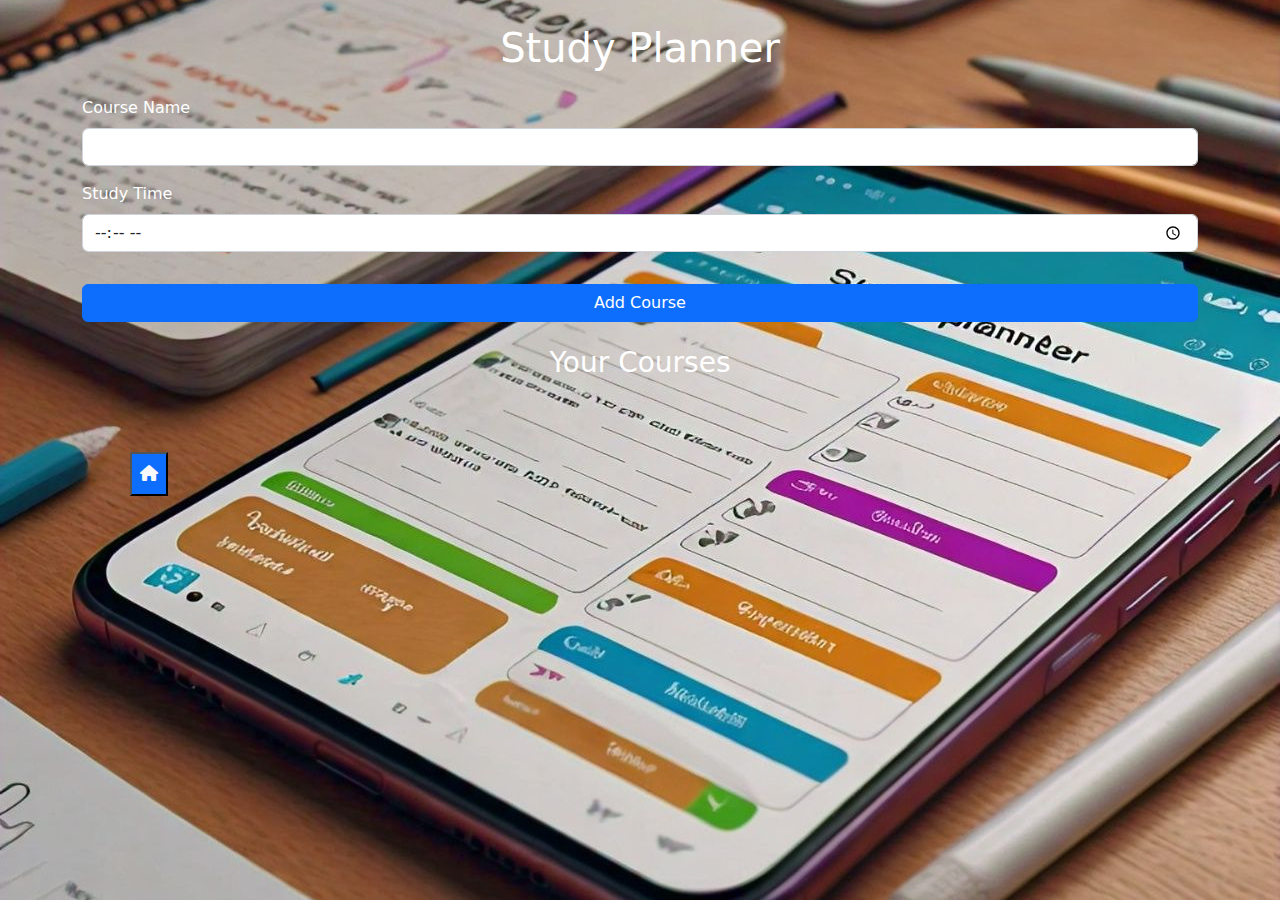
==== commit 15d67b04: "Added the view plans, home button and their resoective js files. Also a little bit of changes in des" ====
--- a/add.html
+++ b/add.html
@@ -7,6 +7,17 @@
     <link href="https://stackpath.bootstrapcdn.com/bootstrap/4.5.2/css/bootstrap.min.css" rel="stylesheet">
     <link rel="stylesheet" href="all.min.css">
     <link rel="stylesheet" href="bootstrap.min.css">
+    <style>
+        body{
+            background-image: url('assets/pic1.jpg');
+            background-position: center;
+            background-size: cover;
+            background-repeat: no-repeat;
+            color: white;
+            background-color: black;
+            background-attachment: fixed;
+    }
+    </style>
 </head>
 <body>
 
@@ -21,13 +32,14 @@
                 <label for="study-time">Study Time</label>
                 <input type="time" id="study-time" class="form-control" required>
             </div>
-            <button type="submit" class="btn btn-primary btn-block">Add Course</button>
+            <button type="submit" class="btn btn-primary btn-block mt-3">Add Course</button>
         </form>
         <h3 class="text-center my-4">Your Courses</h3>
         <ul id="course-list" class="list-group"></ul>
+        <button class="bg-primary p-2 text-centerms-5 ms-5 mt-5 mt-5" onclick="home()"><i class="fas fa-house text-light"></i></button>
     </div>
 
-    <!-- <script src="script.js"></script> -->
+    <script src="script.js"></script>
     <script src="app.js.js"></script>
 </body>
 </html>
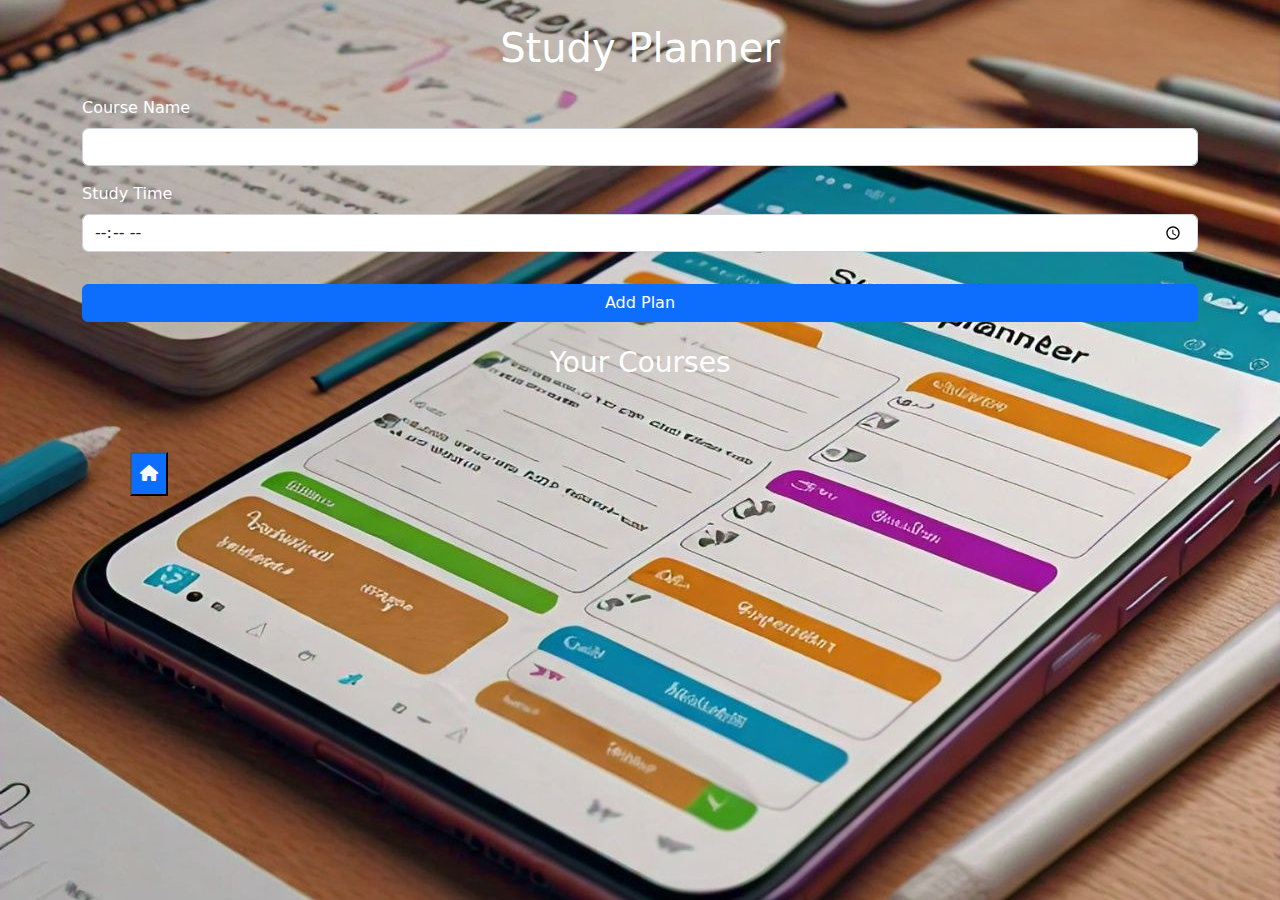
==== commit 7c69af03: "Now corrected the error of not speaking again" ====
--- a/add.html
+++ b/add.html
@@ -32,7 +32,7 @@
                 <label for="study-time">Study Time</label>
                 <input type="time" id="study-time" class="form-control" required>
             </div>
-            <button type="submit" class="btn btn-primary btn-block mt-3">Add Course</button>
+            <button type="submit" class="btn btn-primary btn-block mt-3">Add Plan</button>
         </form>
         <h3 class="text-center my-4">Your Courses</h3>
         <ul id="course-list" class="list-group"></ul>
@@ -40,6 +40,6 @@
     </div>
 
     <script src="script.js"></script>
-    <script src="app.js.js"></script>
+    <script src="app.js"></script>
 </body>
 </html>
